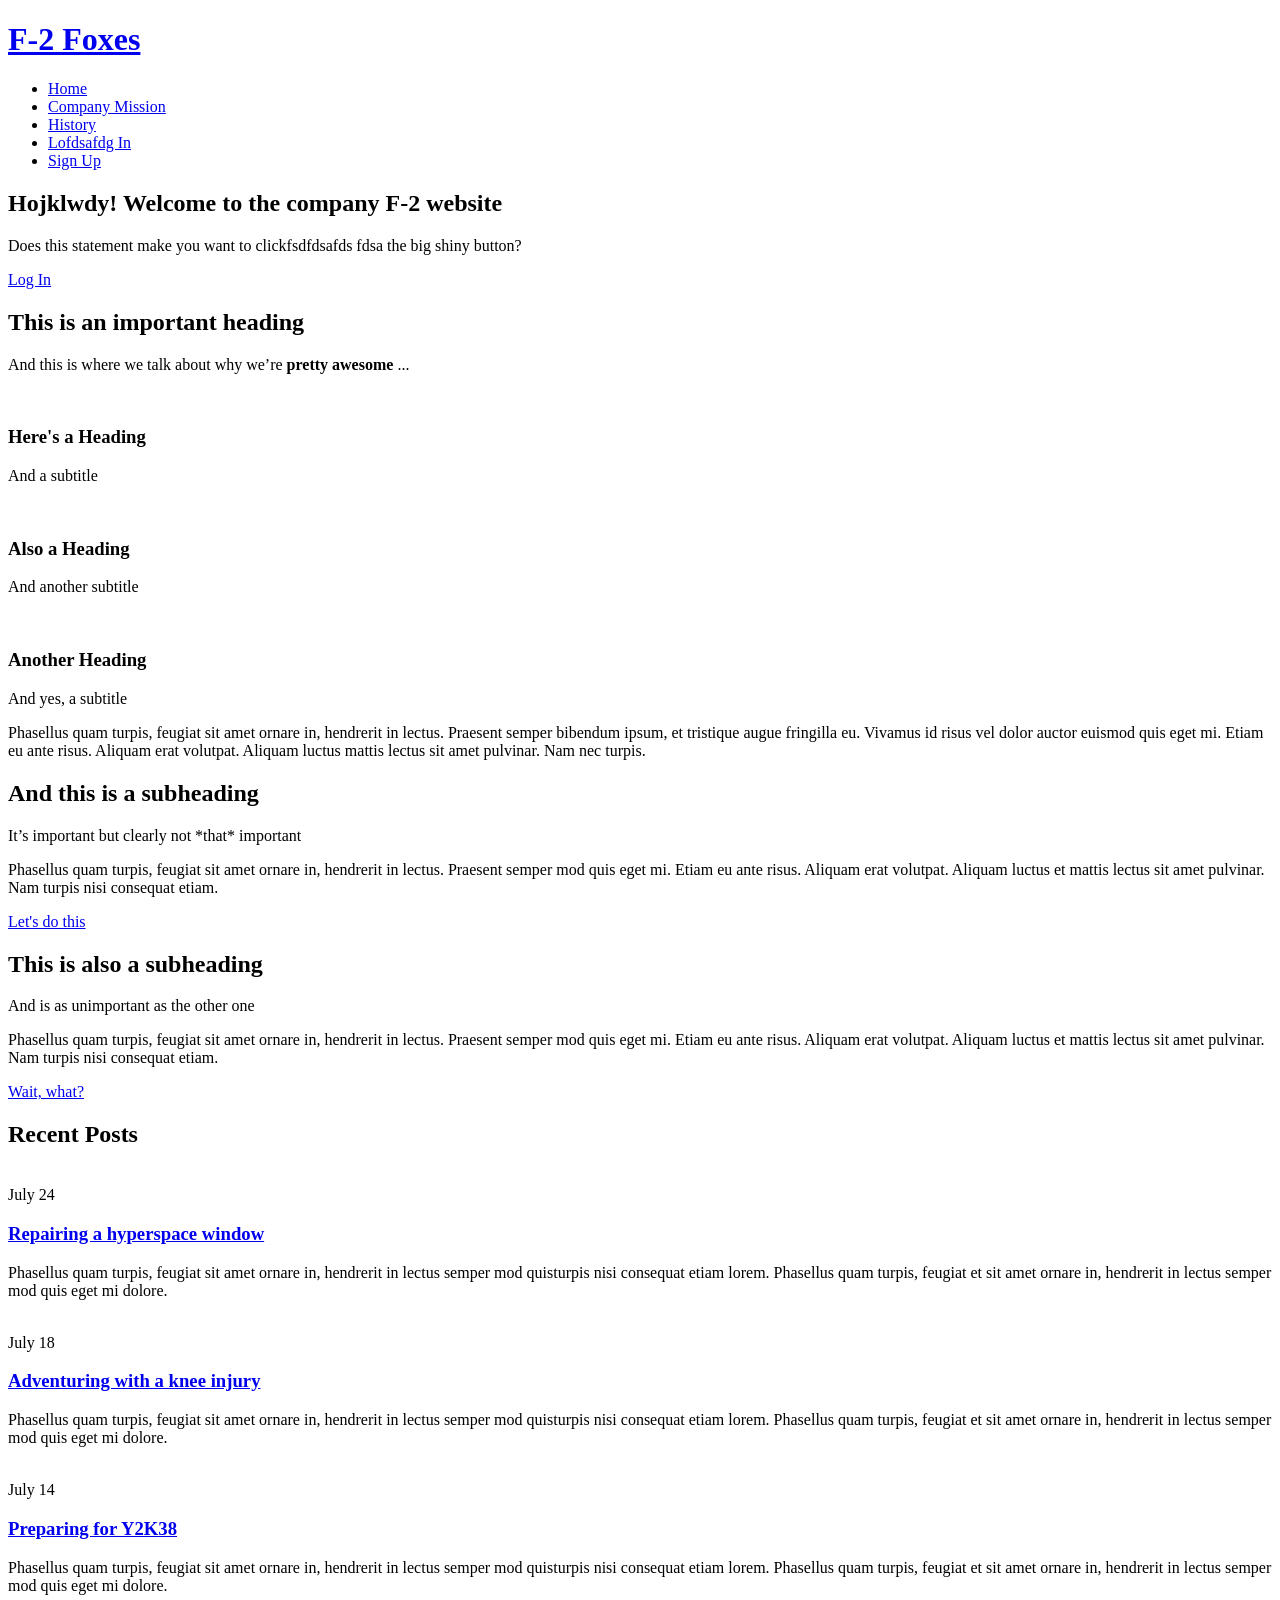
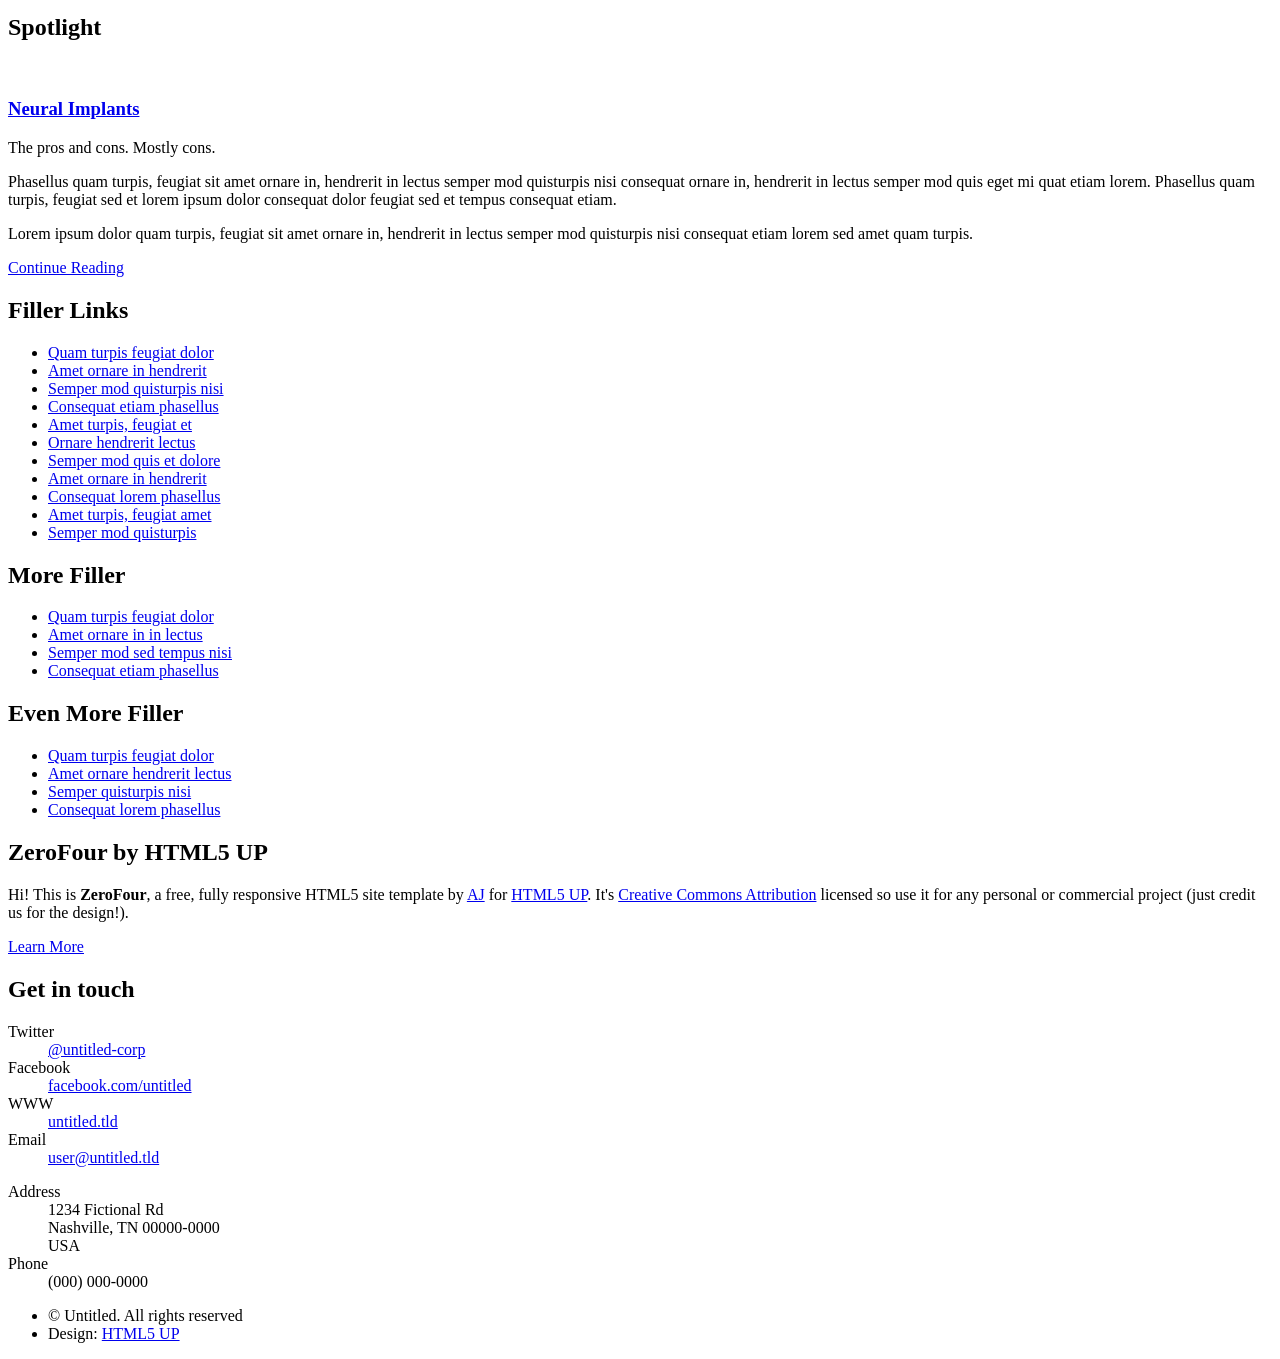
==== index.html @ 9c0a1ad5 "modified navigation bar" ====
<!DOCTYPE HTML>
<!--
	ZeroFour by HTML5 UP
	html5up.net | @n33co
	Free for personal and commercial use under the CCA 3.0 license (html5up.net/license)
-->
<html>
	<head>
		<title>F-2 Foxes</title>
		<meta charset="utf-8" />
		<meta name="viewport" content="width=device-width, initial-scale=1" />
		<!--[if lte IE 8]><script src="assets/js/ie/html5shiv.js"></script><![endif]-->
		<link rel="stylesheet" href="assets/css/main.css" />
		<!--[if lte IE 8]><link rel="stylesheet" href="assets/css/ie8.css" /><![endif]-->
		<!--[if lte IE 9]><link rel="stylesheet" href="assets/css/ie9.css" /><![endif]-->
	</head>
	<body class="homepage">
		<div id="page-wrapper">

			<!-- Header -->
				<div id="header-wrapper">
					<div class="container">

						<!-- Header -->
							<header id="header">
								<div class="inner">

									<!-- Logo -->
										<h1><a href="index.html" id="logo">F-2 Foxes</a></h1>

									<!-- Nav -->
										<nav id="nav">
											<ul>
												<li class="current_page_item"><a href="index.html">Home</a></li>
                                                <li><a href="mission.html">Company Mission</a></li>
                                                <li><a href="history.html">History</a></li>
                                                <li><a href="login.html">Lofdsafdg In</a></li>
                                                <li><a href="signup.html">Sign Up</a></li>

												<!--<li>
												<a href="#">Sign Up</a>
												<ul>
													<li><a href="#">Current Foxes</a></li>
													<li><a href="#">Alumni</a></li>
                                                    <li><a href="#">Parents</a></li>
												</ul>
												</li> -->

												<!--<li><a href="left-sidebar.html">Left Sidebar</a></li>
												<li><a href="right-sidebar.html">Right Sidebar</a></li>
												<li><a href="no-sidebar.html">No Sidebar</a></li> -->
                                                
											</ul>
										</nav>

								</div>
							</header>

						<!-- Banner -->
							<div id="banner">
								<h2><strong>Hojklwdy!</strong> Welcome to the company F-2 website</h2>
								<p>Does this statement make you want to clickfsdfdsafds fdsa the big shiny button?</p>
								<a href="#" class="button big icon fa-check-circle">Log In</a>
							</div>

					</div>
				</div>

			<!-- Main Wrapper -->
				<div id="main-wrapper">
					<div class="wrapper style1">
						<div class="inner">

							<!-- Feature 1 -->
								<section class="container box feature1">
									<div class="row">
										<div class="12u">
											<header class="first major">
												<h2>This is an important heading</h2>
												<p>And this is where we talk about why we’re <strong>pretty awesome</strong> ...</p>
											</header>
										</div>
									</div>
									<div class="row">
										<div class="4u 12u(mobile)">
											<section>
												<a href="#" class="image featured"><img src="images/pic01.jpg" alt="" /></a>
												<header class="second icon fa-user">
													<h3>Here's a Heading</h3>
													<p>And a subtitle</p>
												</header>
											</section>
										</div>
										<div class="4u 12u(mobile)">
											<section>
												<a href="#" class="image featured"><img src="images/pic02.jpg" alt="" /></a>
												<header class="second icon fa-cog">
													<h3>Also a Heading</h3>
													<p>And another subtitle</p>
												</header>
											</section>
										</div>
										<div class="4u 12u(mobile)">
											<section>
												<a href="#" class="image featured"><img src="images/pic03.jpg" alt="" /></a>
												<header class="second icon fa-bar-chart-o">
													<h3>Another Heading</h3>
													<p>And yes, a subtitle</p>
												</header>
											</section>
										</div>
									</div>
									<div class="row">
										<div class="12u">
											<p>Phasellus quam turpis, feugiat sit amet ornare in, hendrerit in lectus. Praesent semper
											bibendum ipsum, et tristique augue fringilla eu. Vivamus id risus vel dolor auctor euismod
											quis eget mi. Etiam eu ante risus. Aliquam erat volutpat. Aliquam luctus mattis lectus sit
											amet pulvinar. Nam nec turpis.</p>
										</div>
									</div>
								</section>

						</div>
					</div>
					<div class="wrapper style2">
						<div class="inner">

							<!-- Feature 2 -->
								<section class="container box feature2">
									<div class="row">
										<div class="6u 12u(mobile)">
											<section>
												<header class="major">
													<h2>And this is a subheading</h2>
													<p>It’s important but clearly not *that* important</p>
												</header>
												<p>Phasellus quam turpis, feugiat sit amet ornare in, hendrerit in lectus.
												Praesent semper mod quis eget mi. Etiam eu ante risus. Aliquam erat volutpat.
												Aliquam luctus et mattis lectus sit amet pulvinar. Nam turpis nisi
												consequat etiam.</p>
												<footer>
													<a href="#" class="button medium icon fa-arrow-circle-right">Let's do this</a>
												</footer>
											</section>
										</div>
										<div class="6u 12u(mobile)">
											<section>
												<header class="major">
													<h2>This is also a subheading</h2>
													<p>And is as unimportant as the other one</p>
												</header>
												<p>Phasellus quam turpis, feugiat sit amet ornare in, hendrerit in lectus.
												Praesent semper mod quis eget mi. Etiam eu ante risus. Aliquam erat volutpat.
												Aliquam luctus et mattis lectus sit amet pulvinar. Nam turpis nisi
												consequat etiam.</p>
												<footer>
													<a href="#" class="button medium alt icon fa-info-circle">Wait, what?</a>
												</footer>
											</section>
										</div>
									</div>
								</section>

							</div>
					</div>
					<div class="wrapper style3">
						<div class="inner">
							<div class="container">
								<div class="row">
									<div class="8u 12u(mobile)">

										<!-- Article list -->
											<section class="box article-list">
												<h2 class="icon fa-file-text-o">Recent Posts</h2>

												<!-- Excerpt -->
													<article class="box excerpt">
														<a href="#" class="image left"><img src="images/pic04.jpg" alt="" /></a>
														<div>
															<header>
																<span class="date">July 24</span>
																<h3><a href="#">Repairing a hyperspace window</a></h3>
															</header>
															<p>Phasellus quam turpis, feugiat sit amet ornare in, hendrerit in lectus
															semper mod quisturpis nisi consequat etiam lorem. Phasellus quam turpis,
															feugiat et sit amet ornare in, hendrerit in lectus semper mod quis eget mi dolore.</p>
														</div>
													</article>

												<!-- Excerpt -->
													<article class="box excerpt">
														<a href="#" class="image left"><img src="images/pic05.jpg" alt="" /></a>
														<div>
															<header>
																<span class="date">July 18</span>
																<h3><a href="#">Adventuring with a knee injury</a></h3>
															</header>
															<p>Phasellus quam turpis, feugiat sit amet ornare in, hendrerit in lectus
															semper mod quisturpis nisi consequat etiam lorem. Phasellus quam turpis,
															feugiat et sit amet ornare in, hendrerit in lectus semper mod quis eget mi dolore.</p>
														</div>
													</article>

												<!-- Excerpt -->
													<article class="box excerpt">
														<a href="#" class="image left"><img src="images/pic06.jpg" alt="" /></a>
														<div>
															<header>
																<span class="date">July 14</span>
																<h3><a href="#">Preparing for Y2K38</a></h3>
															</header>
															<p>Phasellus quam turpis, feugiat sit amet ornare in, hendrerit in lectus
															semper mod quisturpis nisi consequat etiam lorem. Phasellus quam turpis,
															feugiat et sit amet ornare in, hendrerit in lectus semper mod quis eget mi dolore.</p>
														</div>
													</article>

											</section>
									</div>
									<div class="4u 12u(mobile)">

										<!-- Spotlight -->
											<section class="box spotlight">
												<h2 class="icon fa-file-text-o">Spotlight</h2>
												<article>
													<a href="#" class="image featured"><img src="images/pic07.jpg" alt=""></a>
													<header>
														<h3><a href="#">Neural Implants</a></h3>
														<p>The pros and cons. Mostly cons.</p>
													</header>
													<p>Phasellus quam turpis, feugiat sit amet ornare in, hendrerit in lectus semper mod
													quisturpis nisi consequat ornare in, hendrerit in lectus semper mod quis eget mi quat etiam
													lorem. Phasellus quam turpis, feugiat sed et lorem ipsum dolor consequat dolor feugiat sed
													et tempus consequat etiam.</p>
													<p>Lorem ipsum dolor quam turpis, feugiat sit amet ornare in, hendrerit in lectus semper
													mod quisturpis nisi consequat etiam lorem sed amet quam turpis.</p>
													<footer>
														<a href="#" class="button alt icon fa-file-o">Continue Reading</a>
													</footer>
												</article>
											</section>

									</div>
								</div>
							</div>
						</div>
					</div>
				</div>

			<!-- Footer Wrapper -->
				<div id="footer-wrapper">
					<footer id="footer" class="container">
						<div class="row">
							<div class="3u 12u(mobile)">

								<!-- Links -->
									<section>
										<h2>Filler Links</h2>
										<ul class="divided">
											<li><a href="#">Quam turpis feugiat dolor</a></li>
											<li><a href="#">Amet ornare in hendrerit </a></li>
											<li><a href="#">Semper mod quisturpis nisi</a></li>
											<li><a href="#">Consequat etiam phasellus</a></li>
											<li><a href="#">Amet turpis, feugiat et</a></li>
											<li><a href="#">Ornare hendrerit lectus</a></li>
											<li><a href="#">Semper mod quis et dolore</a></li>
											<li><a href="#">Amet ornare in hendrerit</a></li>
											<li><a href="#">Consequat lorem phasellus</a></li>
											<li><a href="#">Amet turpis, feugiat amet</a></li>
											<li><a href="#">Semper mod quisturpis</a></li>
										</ul>
									</section>

							</div>
							<div class="3u 12u(mobile)">

								<!-- Links -->
									<section>
										<h2>More Filler</h2>
										<ul class="divided">
											<li><a href="#">Quam turpis feugiat dolor</a></li>
											<li><a href="#">Amet ornare in in lectus</a></li>
											<li><a href="#">Semper mod sed tempus nisi</a></li>
											<li><a href="#">Consequat etiam phasellus</a></li>
										</ul>
									</section>

								<!-- Links -->
									<section>
										<h2>Even More Filler</h2>
										<ul class="divided">
											<li><a href="#">Quam turpis feugiat dolor</a></li>
											<li><a href="#">Amet ornare hendrerit lectus</a></li>
											<li><a href="#">Semper quisturpis nisi</a></li>
											<li><a href="#">Consequat lorem phasellus</a></li>
										</ul>
									</section>

							</div>
							<div class="6u 12u(mobile)">

								<!-- About -->
									<section>
										<h2><strong>ZeroFour</strong> by HTML5 UP</h2>
										<p>Hi! This is <strong>ZeroFour</strong>, a free, fully responsive HTML5 site
										template by <a href="http://n33.co/">AJ</a> for <a href="http://html5up.net/">HTML5 UP</a>.
										It's <a href="http://html5up.net/license/">Creative Commons Attribution</a>
										licensed so use it for any personal or commercial project (just credit us
										for the design!).</p>
										<a href="#" class="button alt icon fa-arrow-circle-right">Learn More</a>
									</section>

								<!-- Contact -->
									<section>
										<h2>Get in touch</h2>
										<div>
											<div class="row">
												<div class="6u 12u(mobile)">
													<dl class="contact">
														<dt>Twitter</dt>
														<dd><a href="#">@untitled-corp</a></dd>
														<dt>Facebook</dt>
														<dd><a href="#">facebook.com/untitled</a></dd>
														<dt>WWW</dt>
														<dd><a href="#">untitled.tld</a></dd>
														<dt>Email</dt>
														<dd><a href="#">user@untitled.tld</a></dd>
													</dl>
												</div>
												<div class="6u 12u(mobile)">
													<dl class="contact">
														<dt>Address</dt>
														<dd>
															1234 Fictional Rd<br />
															Nashville, TN 00000-0000<br />
															USA
														</dd>
														<dt>Phone</dt>
														<dd>(000) 000-0000</dd>
													</dl>
												</div>
											</div>
										</div>
									</section>

							</div>
						</div>
						<div class="row">
							<div class="12u">
								<div id="copyright">
									<ul class="menu">
										<li>&copy; Untitled. All rights reserved</li><li>Design: <a href="http://html5up.net">HTML5 UP</a></li>
									</ul>
								</div>
							</div>
						</div>
					</footer>
				</div>

		</div>

		<!-- Scripts -->

			<script src="assets/js/jquery.min.js"></script>
			<script src="assets/js/jquery.dropotron.min.js"></script>
			<script src="assets/js/skel.min.js"></script>
			<script src="assets/js/skel-viewport.min.js"></script>
			<script src="assets/js/util.js"></script>
			<!--[if lte IE 8]><script src="assets/js/ie/respond.min.js"></script><![endif]-->
			<script src="assets/js/main.js"></script>

	</body>
</html>
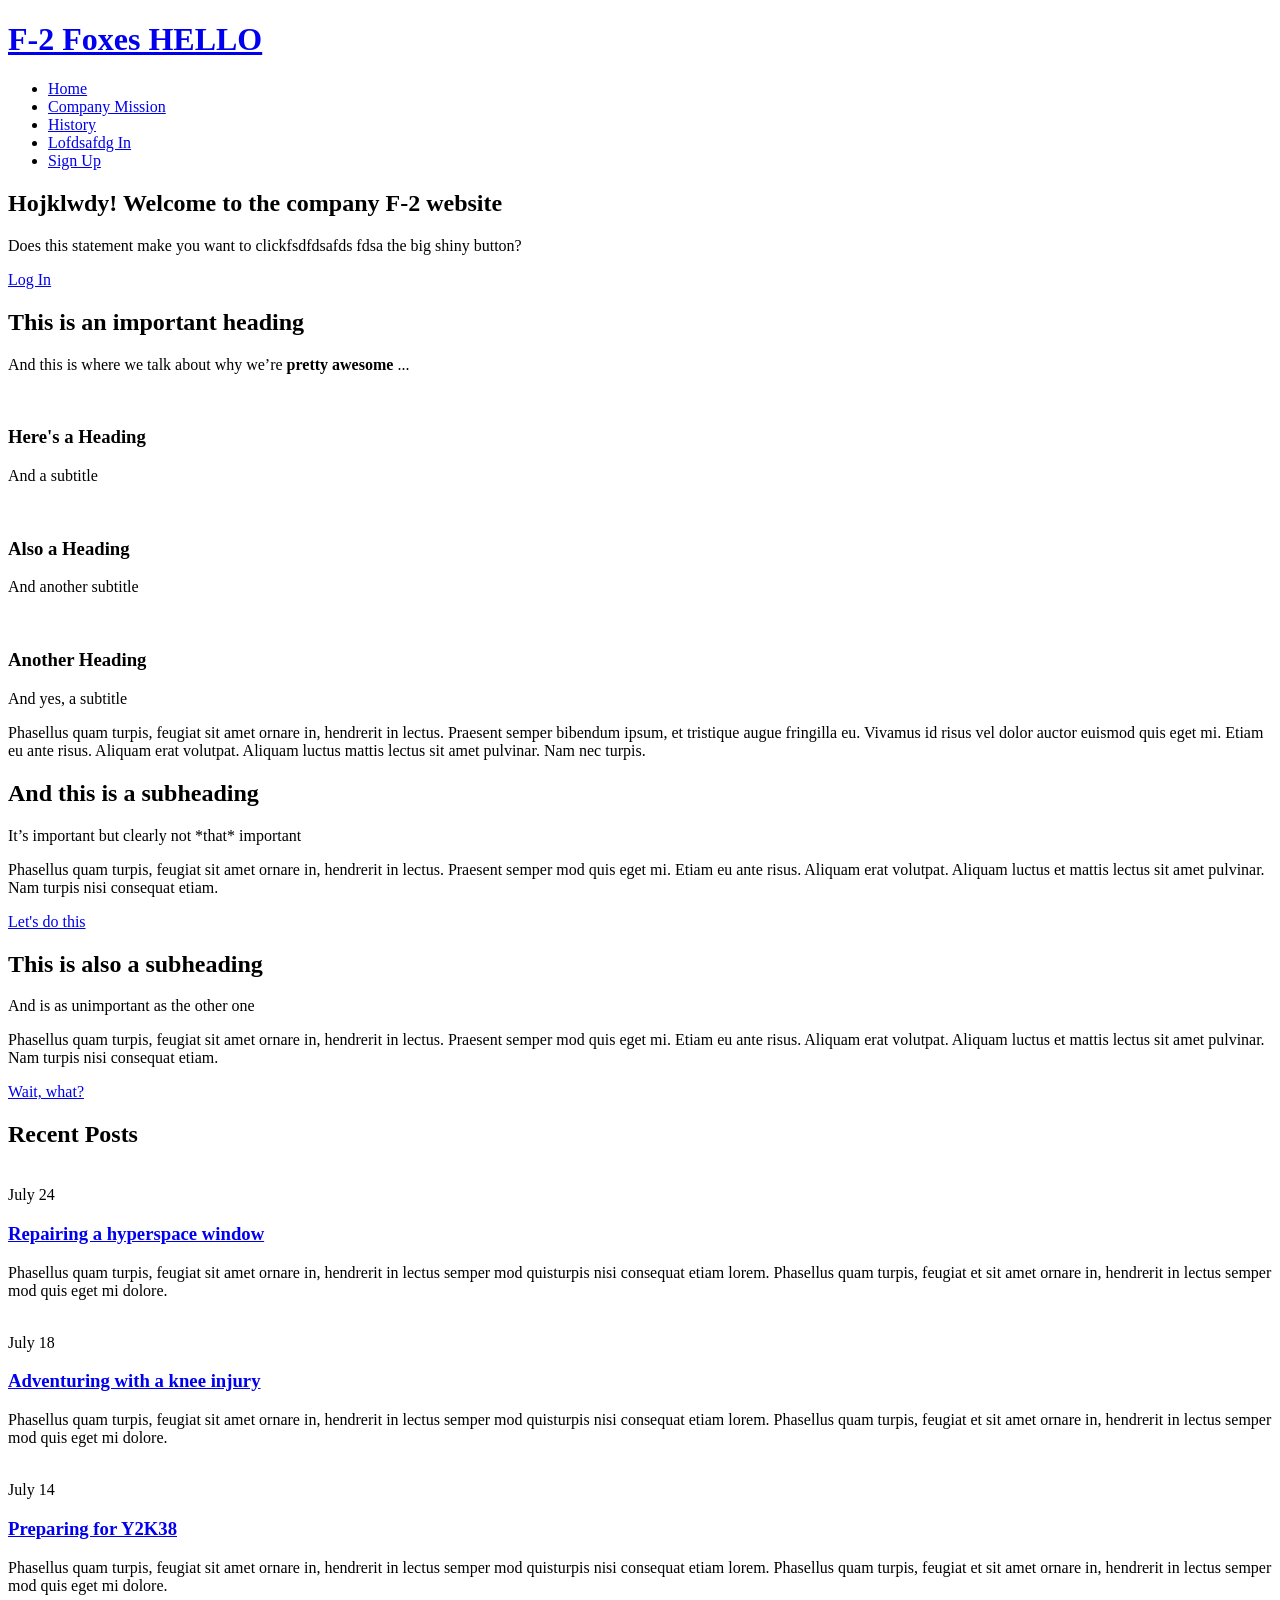
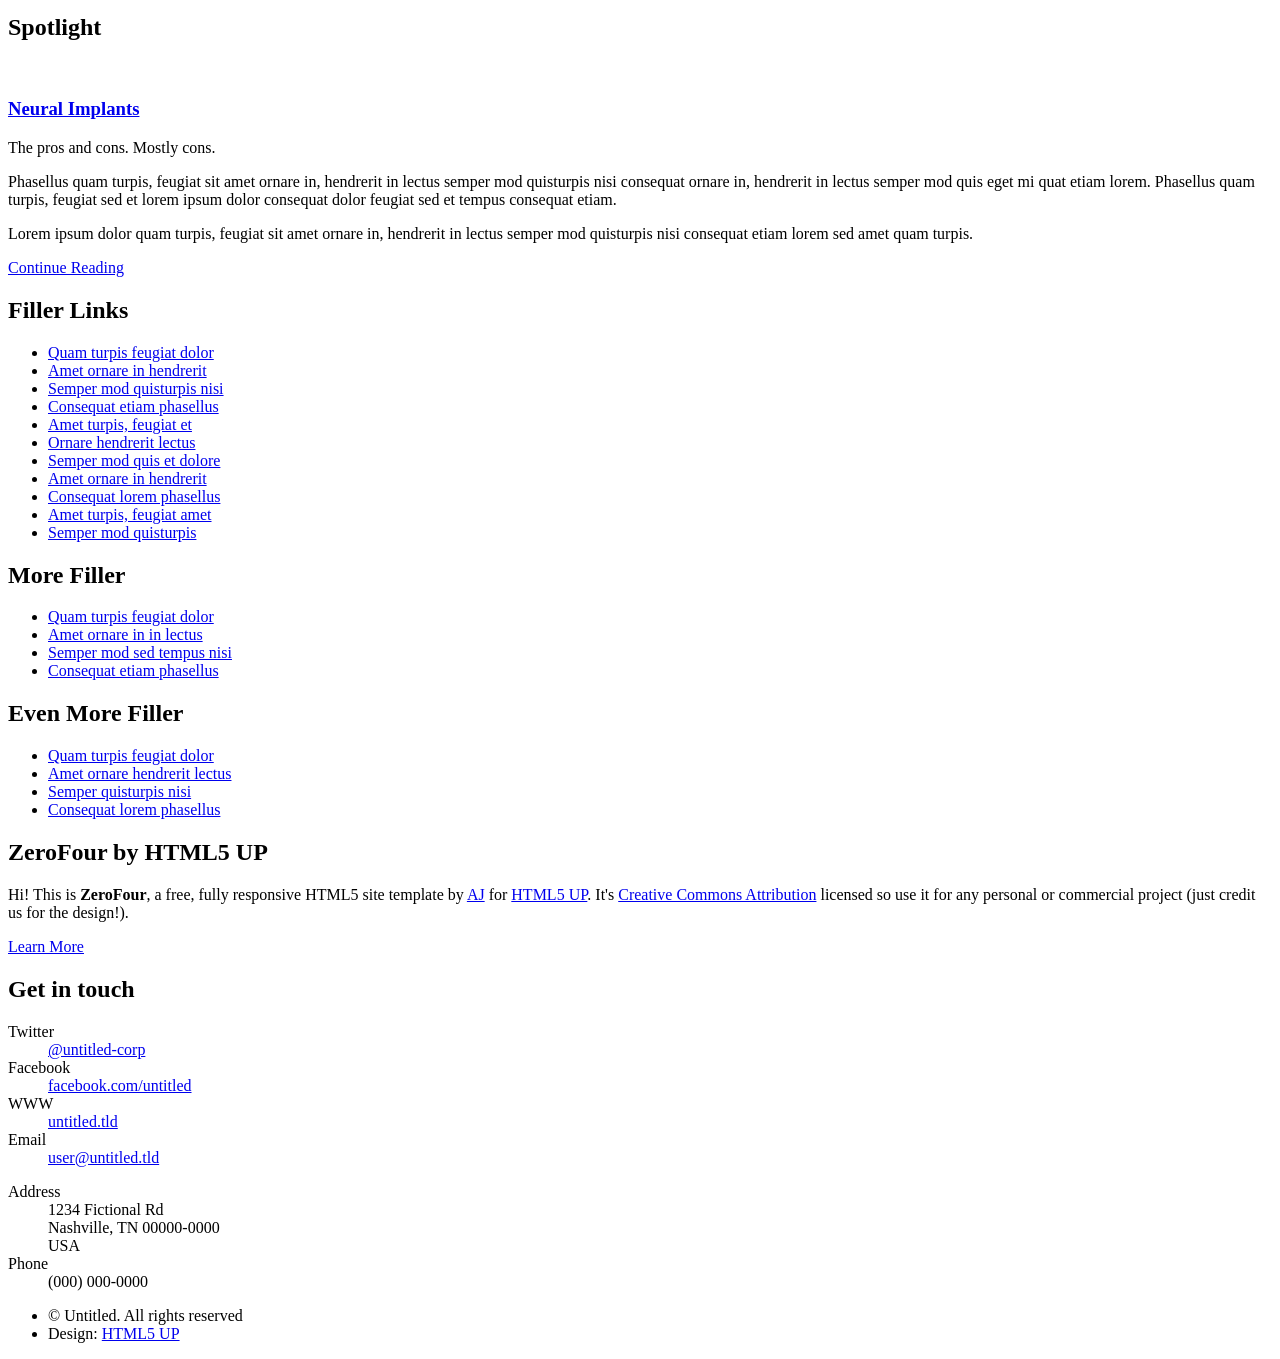
==== commit 265debeb: "test" ====
--- a/index.html
+++ b/index.html
@@ -26,7 +26,7 @@
 								<div class="inner">
 
 									<!-- Logo -->
-										<h1><a href="index.html" id="logo">F-2 Foxes</a></h1>
+										<h1><a href="index.html" id="logo">F-2 Foxes HELLO</a></h1>
 
 									<!-- Nav -->
 										<nav id="nav">
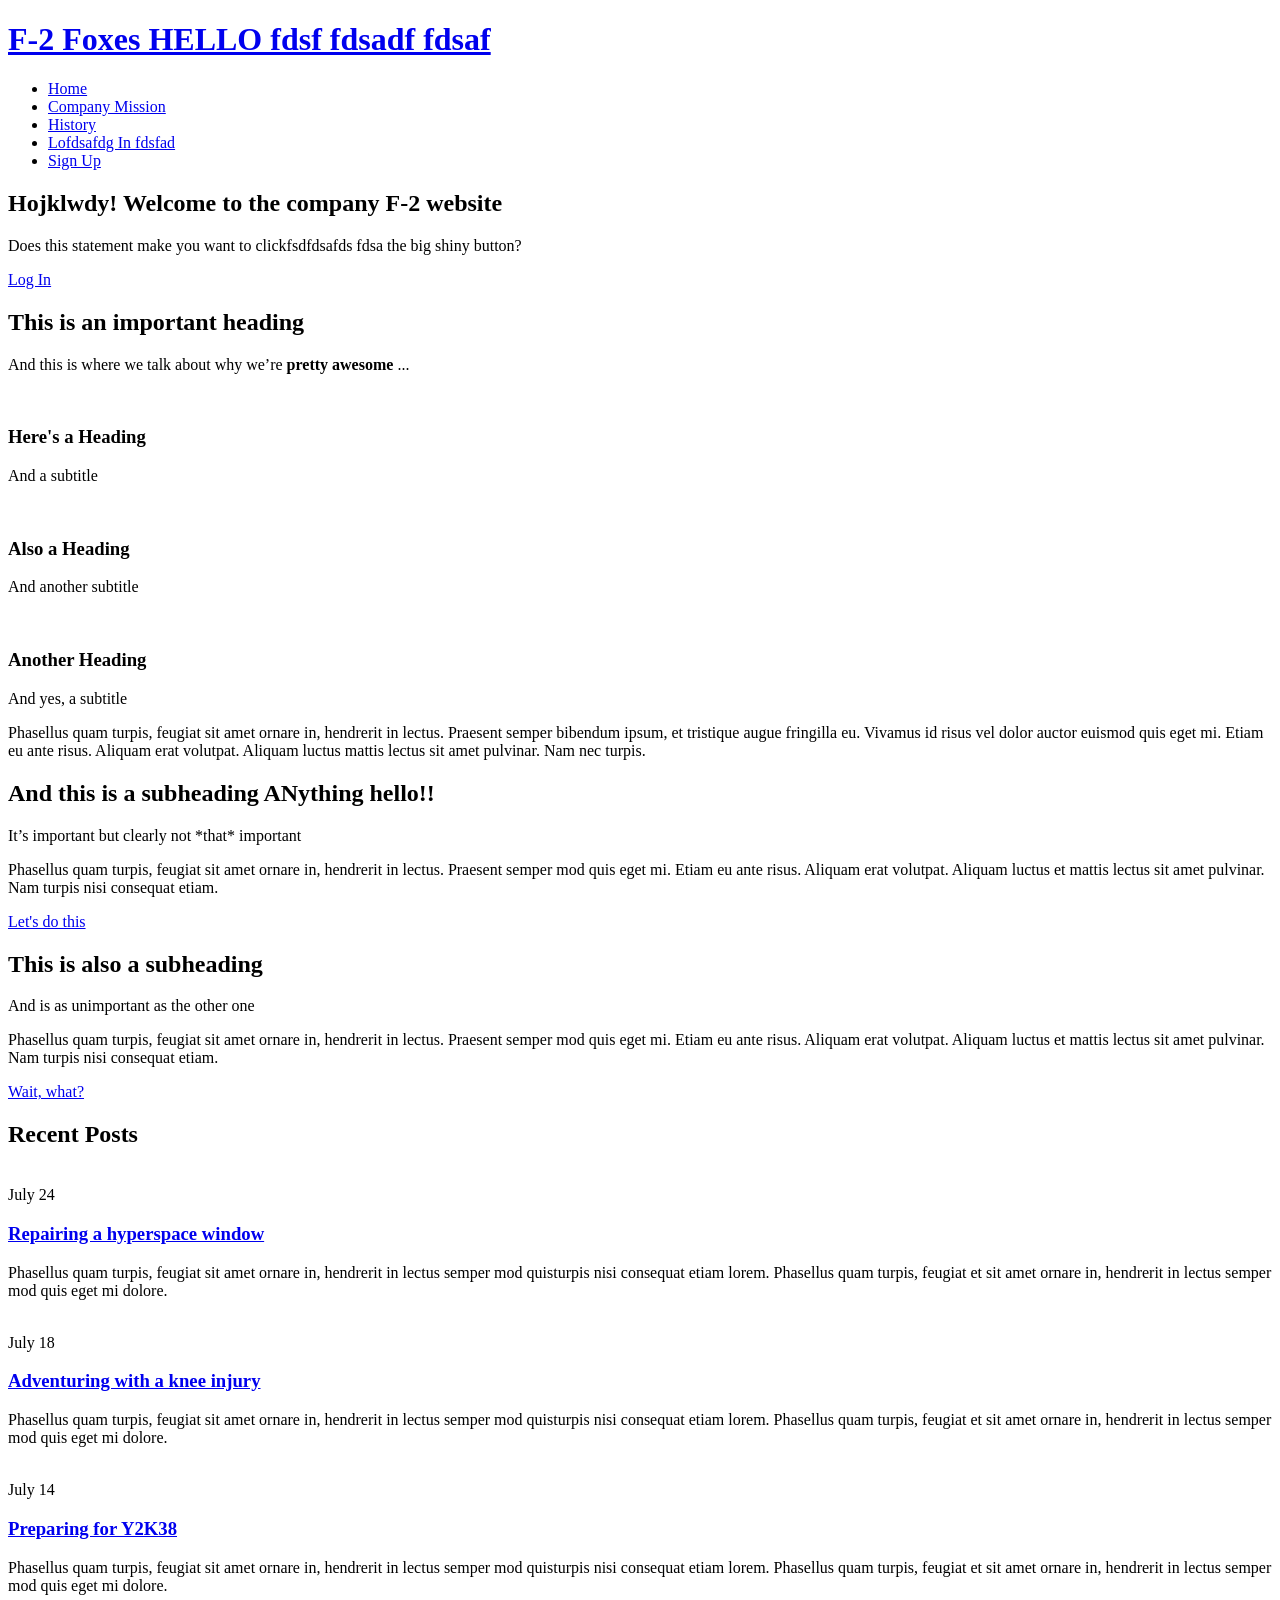
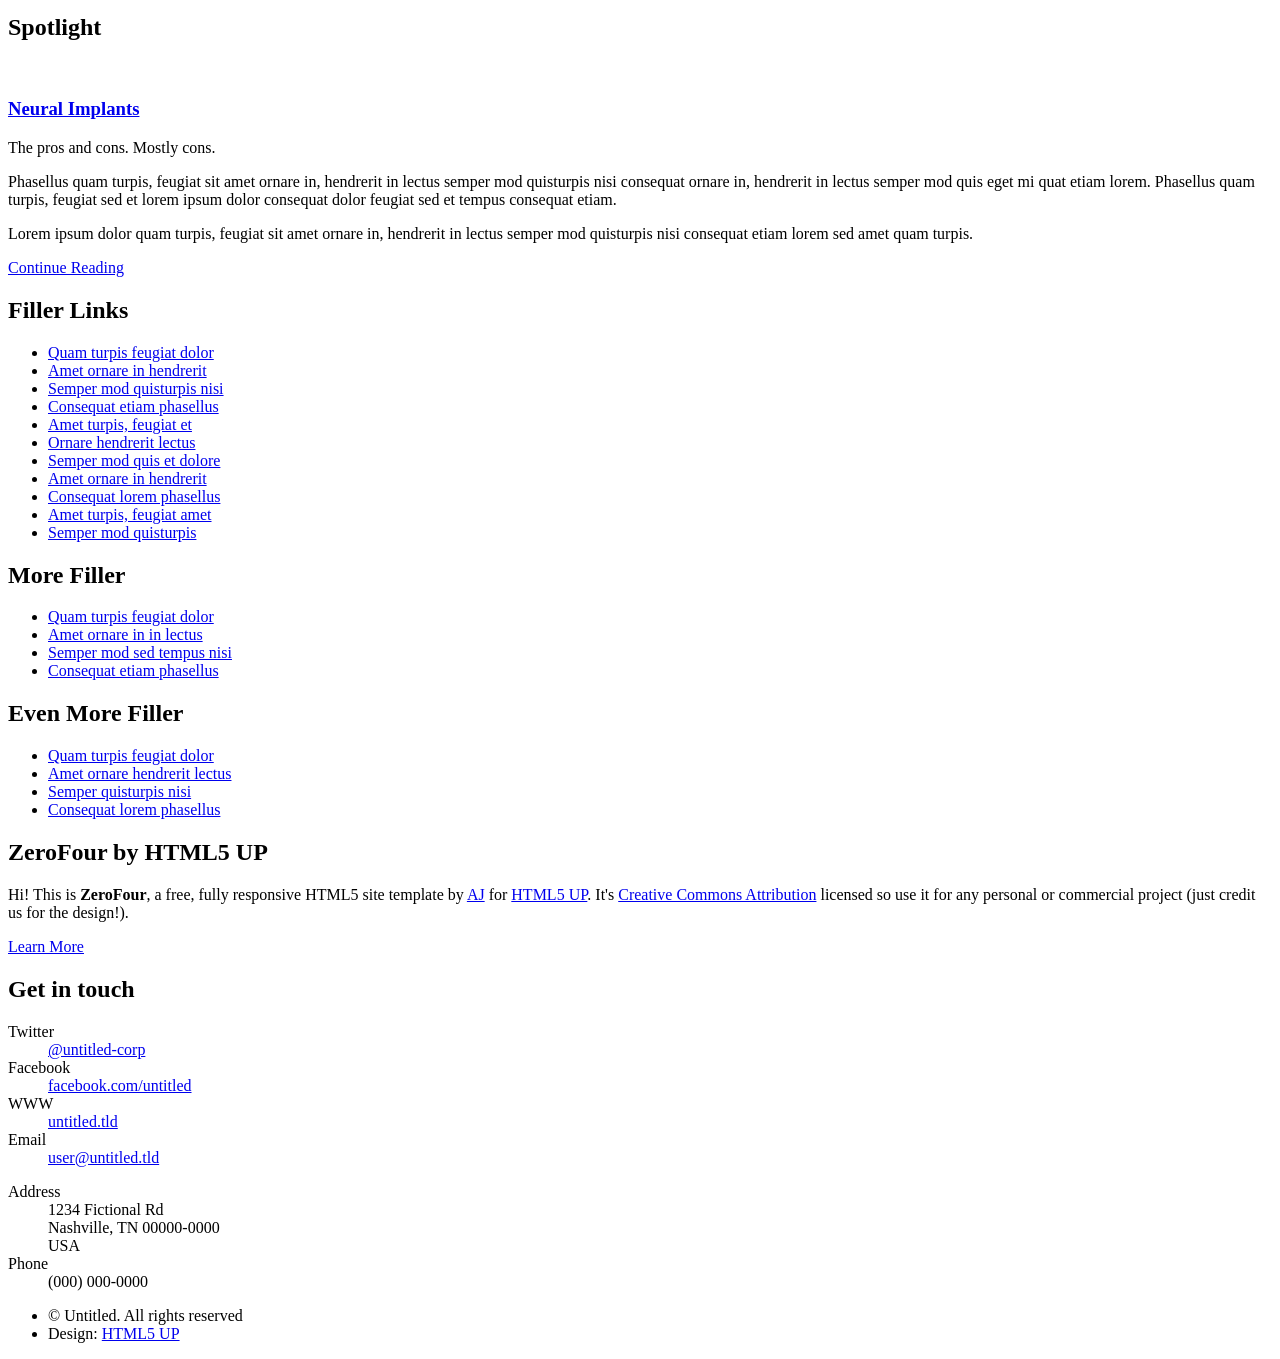
==== commit 388f4226: "sdf" ====
--- a/index.html
+++ b/index.html
@@ -26,7 +26,7 @@
 								<div class="inner">
 
 									<!-- Logo -->
-										<h1><a href="index.html" id="logo">F-2 Foxes HELLO</a></h1>
+										<h1><a href="index.html" id="logo">F-2 Foxes HELLO fdsf fdsadf fdsaf</a></h1>
 
 									<!-- Nav -->
 										<nav id="nav">
@@ -34,7 +34,7 @@
 												<li class="current_page_item"><a href="index.html">Home</a></li>
                                                 <li><a href="mission.html">Company Mission</a></li>
                                                 <li><a href="history.html">History</a></li>
-                                                <li><a href="login.html">Lofdsafdg In</a></li>
+                                                <li><a href="login.html">Lofdsafdg In fdsfad </a></li>
                                                 <li><a href="signup.html">Sign Up</a></li>
 
 												<!--<li>
@@ -131,7 +131,7 @@
 										<div class="6u 12u(mobile)">
 											<section>
 												<header class="major">
-													<h2>And this is a subheading</h2>
+													<h2>And this is a subheading ANything hello!!</h2>
 													<p>It’s important but clearly not *that* important</p>
 												</header>
 												<p>Phasellus quam turpis, feugiat sit amet ornare in, hendrerit in lectus.
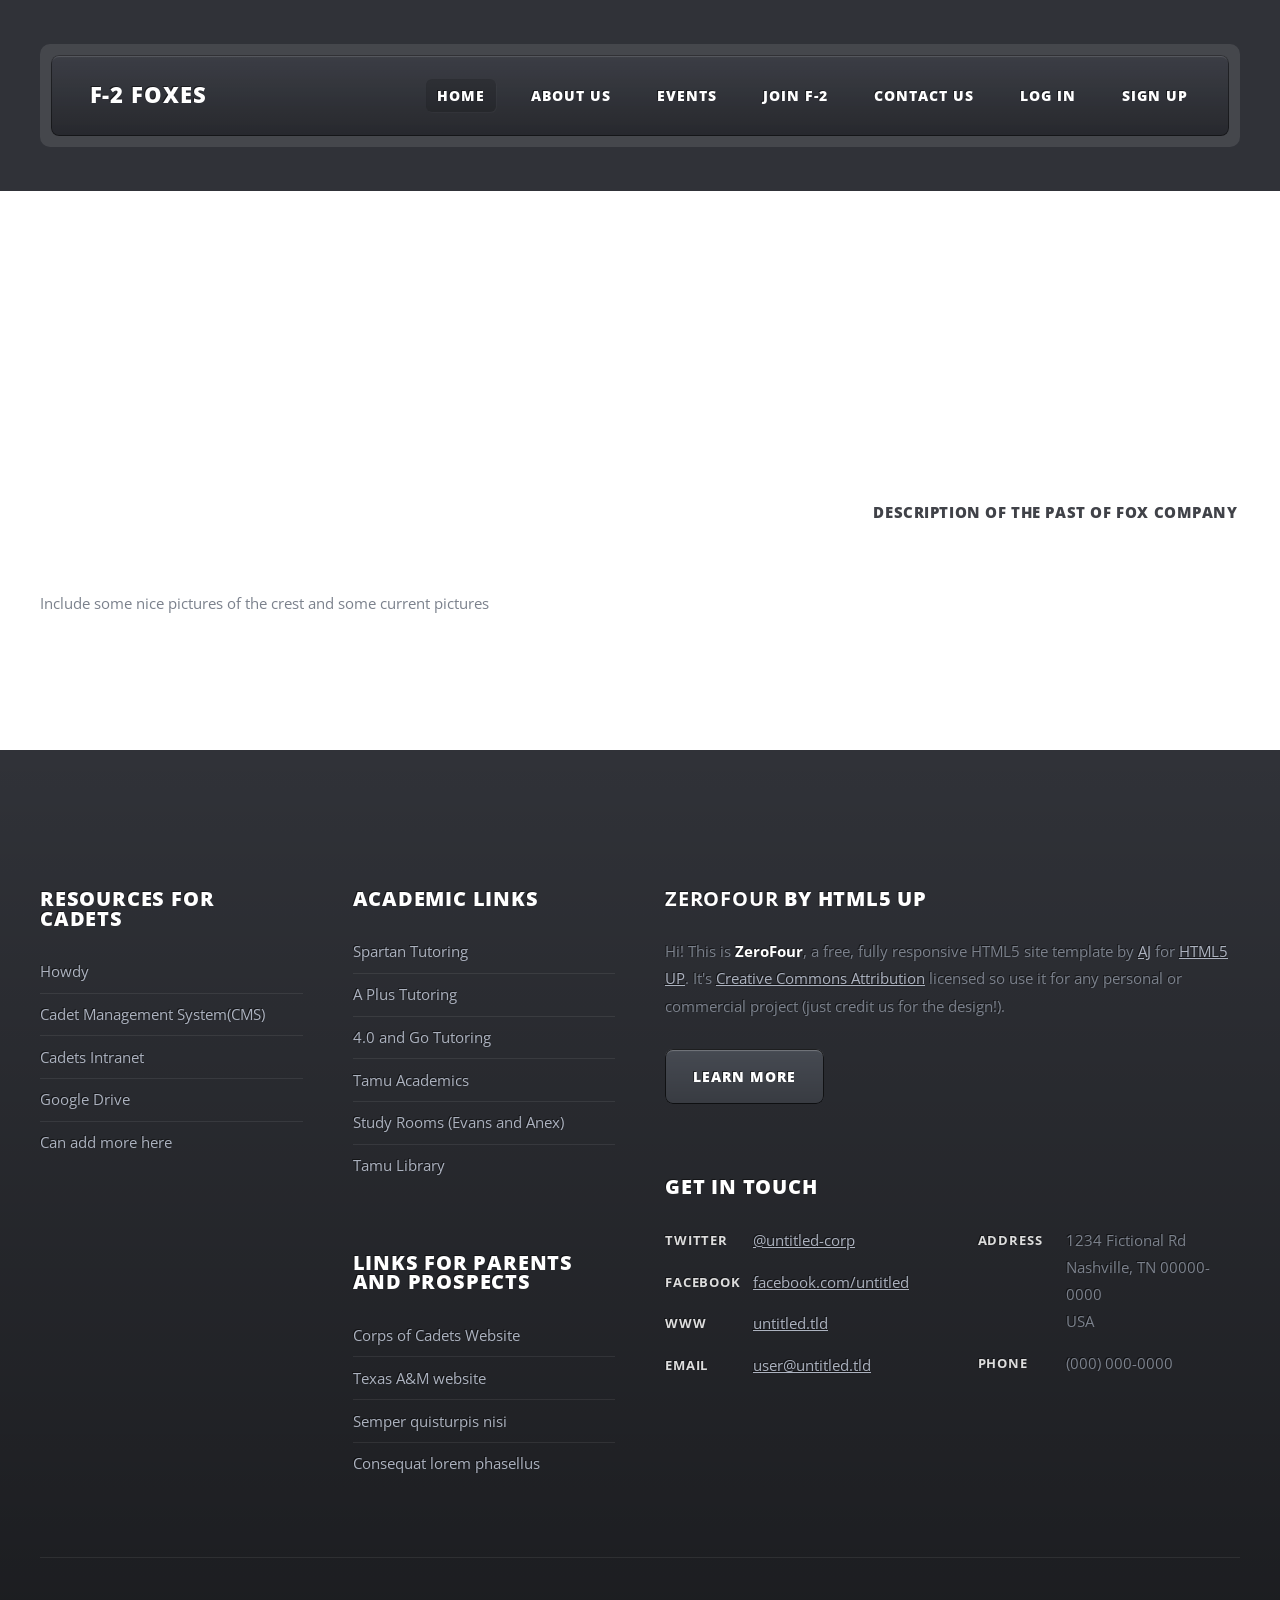
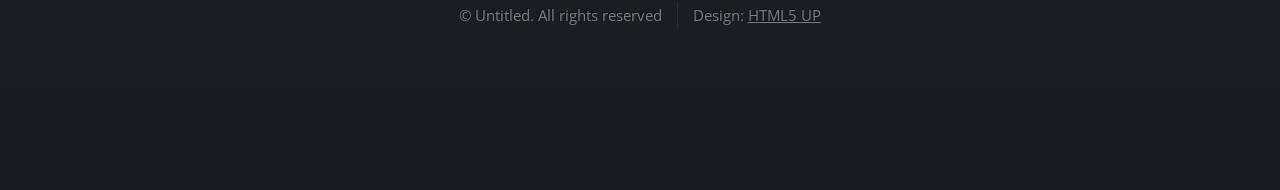
==== commit b5b1d0bd: "added a little to the side pages and also included links for the index file footer." ====
--- a/index.html
+++ b/index.html
@@ -6,7 +6,7 @@
 -->
 <html>
 	<head>
-		<title>F-2 Foxes</title>
+		<title>events</title>
 		<meta charset="utf-8" />
 		<meta name="viewport" content="width=device-width, initial-scale=1" />
 		<!--[if lte IE 8]><script src="assets/js/ie/html5shiv.js"></script><![endif]-->
@@ -14,10 +14,10 @@
 		<!--[if lte IE 8]><link rel="stylesheet" href="assets/css/ie8.css" /><![endif]-->
 		<!--[if lte IE 9]><link rel="stylesheet" href="assets/css/ie9.css" /><![endif]-->
 	</head>
-	<body class="homepage">
+	<body class="no-sidebar">
 		<div id="page-wrapper">
 
-			<!-- Header -->
+			<!-- Header Wrapper -->
 				<div id="header-wrapper">
 					<div class="container">
 
@@ -26,219 +26,51 @@
 								<div class="inner">
 
 									<!-- Logo -->
-										<h1><a href="index.html" id="logo">F-2 Foxes HELLO fdsf fdsadf fdsaf</a></h1>
+										<h1><a href="index.html" id="logo">F-2 Foxes</a></h1>
 
 									<!-- Nav -->
 										<nav id="nav">
 											<ul>
 												<li class="current_page_item"><a href="index.html">Home</a></li>
-                                                <li><a href="mission.html">Company Mission</a></li>
-                                                <li><a href="history.html">History</a></li>
-                                                <li><a href="login.html">Lofdsafdg In fdsfad </a></li>
+												
+												
+                                                <li><a href="about.html">About Us</a></li>
+                                                <li><a href="events.html">Events</a></li>
+                                                <li><a href="recruiting.html">Join F-2</a></li>
+                                                <li><a href="history.html">Contact Us</a></li>
+                                                <li><a href="login.html">Log In</a></li>
                                                 <li><a href="signup.html">Sign Up</a></li>
-
-												<!--<li>
-												<a href="#">Sign Up</a>
-												<ul>
-													<li><a href="#">Current Foxes</a></li>
-													<li><a href="#">Alumni</a></li>
-                                                    <li><a href="#">Parents</a></li>
-												</ul>
-												</li> -->
-
-												<!--<li><a href="left-sidebar.html">Left Sidebar</a></li>
-												<li><a href="right-sidebar.html">Right Sidebar</a></li>
-												<li><a href="no-sidebar.html">No Sidebar</a></li> -->
-                                                
 											</ul>
 										</nav>
 
 								</div>
 							</header>
 
-						<!-- Banner -->
-							<div id="banner">
-								<h2><strong>Hojklwdy!</strong> Welcome to the company F-2 website</h2>
-								<p>Does this statement make you want to clickfsdfdsafds fdsa the big shiny button?</p>
-								<a href="#" class="button big icon fa-check-circle">Log In</a>
-							</div>
-
 					</div>
 				</div>
 
 			<!-- Main Wrapper -->
 				<div id="main-wrapper">
-					<div class="wrapper style1">
-						<div class="inner">
-
-							<!-- Feature 1 -->
-								<section class="container box feature1">
-									<div class="row">
-										<div class="12u">
-											<header class="first major">
-												<h2>This is an important heading</h2>
-												<p>And this is where we talk about why we’re <strong>pretty awesome</strong> ...</p>
-											</header>
-										</div>
-									</div>
-									<div class="row">
-										<div class="4u 12u(mobile)">
-											<section>
-												<a href="#" class="image featured"><img src="images/pic01.jpg" alt="" /></a>
-												<header class="second icon fa-user">
-													<h3>Here's a Heading</h3>
-													<p>And a subtitle</p>
-												</header>
-											</section>
-										</div>
-										<div class="4u 12u(mobile)">
-											<section>
-												<a href="#" class="image featured"><img src="images/pic02.jpg" alt="" /></a>
-												<header class="second icon fa-cog">
-													<h3>Also a Heading</h3>
-													<p>And another subtitle</p>
-												</header>
-											</section>
-										</div>
-										<div class="4u 12u(mobile)">
-											<section>
-												<a href="#" class="image featured"><img src="images/pic03.jpg" alt="" /></a>
-												<header class="second icon fa-bar-chart-o">
-													<h3>Another Heading</h3>
-													<p>And yes, a subtitle</p>
-												</header>
-											</section>
-										</div>
-									</div>
-									<div class="row">
-										<div class="12u">
-											<p>Phasellus quam turpis, feugiat sit amet ornare in, hendrerit in lectus. Praesent semper
-											bibendum ipsum, et tristique augue fringilla eu. Vivamus id risus vel dolor auctor euismod
-											quis eget mi. Etiam eu ante risus. Aliquam erat volutpat. Aliquam luctus mattis lectus sit
-											amet pulvinar. Nam nec turpis.</p>
-										</div>
-									</div>
-								</section>
-
-						</div>
-					</div>
 					<div class="wrapper style2">
 						<div class="inner">
-
-							<!-- Feature 2 -->
-								<section class="container box feature2">
-									<div class="row">
-										<div class="6u 12u(mobile)">
-											<section>
-												<header class="major">
-													<h2>And this is a subheading ANything hello!!</h2>
-													<p>It’s important but clearly not *that* important</p>
-												</header>
-												<p>Phasellus quam turpis, feugiat sit amet ornare in, hendrerit in lectus.
-												Praesent semper mod quis eget mi. Etiam eu ante risus. Aliquam erat volutpat.
-												Aliquam luctus et mattis lectus sit amet pulvinar. Nam turpis nisi
-												consequat etiam.</p>
-												<footer>
-													<a href="#" class="button medium icon fa-arrow-circle-right">Let's do this</a>
-												</footer>
-											</section>
-										</div>
-										<div class="6u 12u(mobile)">
-											<section>
-												<header class="major">
-													<h2>This is also a subheading</h2>
-													<p>And is as unimportant as the other one</p>
-												</header>
-												<p>Phasellus quam turpis, feugiat sit amet ornare in, hendrerit in lectus.
-												Praesent semper mod quis eget mi. Etiam eu ante risus. Aliquam erat volutpat.
-												Aliquam luctus et mattis lectus sit amet pulvinar. Nam turpis nisi
-												consequat etiam.</p>
-												<footer>
-													<a href="#" class="button medium alt icon fa-info-circle">Wait, what?</a>
-												</footer>
-											</section>
-										</div>
-									</div>
-								</section>
-
-							</div>
+							<div class="container">
+								<div id="content">
+
+
+								</div>
+							</div>
+						</div>
 					</div>
 					<div class="wrapper style3">
 						<div class="inner">
 							<div class="container">
 								<div class="row">
 									<div class="8u 12u(mobile)">
-
-										<!-- Article list -->
-											<section class="box article-list">
-												<h2 class="icon fa-file-text-o">Recent Posts</h2>
-
-												<!-- Excerpt -->
-													<article class="box excerpt">
-														<a href="#" class="image left"><img src="images/pic04.jpg" alt="" /></a>
-														<div>
-															<header>
-																<span class="date">July 24</span>
-																<h3><a href="#">Repairing a hyperspace window</a></h3>
-															</header>
-															<p>Phasellus quam turpis, feugiat sit amet ornare in, hendrerit in lectus
-															semper mod quisturpis nisi consequat etiam lorem. Phasellus quam turpis,
-															feugiat et sit amet ornare in, hendrerit in lectus semper mod quis eget mi dolore.</p>
-														</div>
-													</article>
-
-												<!-- Excerpt -->
-													<article class="box excerpt">
-														<a href="#" class="image left"><img src="images/pic05.jpg" alt="" /></a>
-														<div>
-															<header>
-																<span class="date">July 18</span>
-																<h3><a href="#">Adventuring with a knee injury</a></h3>
-															</header>
-															<p>Phasellus quam turpis, feugiat sit amet ornare in, hendrerit in lectus
-															semper mod quisturpis nisi consequat etiam lorem. Phasellus quam turpis,
-															feugiat et sit amet ornare in, hendrerit in lectus semper mod quis eget mi dolore.</p>
-														</div>
-													</article>
-
-												<!-- Excerpt -->
-													<article class="box excerpt">
-														<a href="#" class="image left"><img src="images/pic06.jpg" alt="" /></a>
-														<div>
-															<header>
-																<span class="date">July 14</span>
-																<h3><a href="#">Preparing for Y2K38</a></h3>
-															</header>
-															<p>Phasellus quam turpis, feugiat sit amet ornare in, hendrerit in lectus
-															semper mod quisturpis nisi consequat etiam lorem. Phasellus quam turpis,
-															feugiat et sit amet ornare in, hendrerit in lectus semper mod quis eget mi dolore.</p>
-														</div>
-													</article>
-
-											</section>
 									</div>
+                                    <h1> Description of the past of fox company</h1>
+                                    <p> Include some nice pictures of the crest and some current pictures</p>
 									<div class="4u 12u(mobile)">
 
-										<!-- Spotlight -->
-											<section class="box spotlight">
-												<h2 class="icon fa-file-text-o">Spotlight</h2>
-												<article>
-													<a href="#" class="image featured"><img src="images/pic07.jpg" alt=""></a>
-													<header>
-														<h3><a href="#">Neural Implants</a></h3>
-														<p>The pros and cons. Mostly cons.</p>
-													</header>
-													<p>Phasellus quam turpis, feugiat sit amet ornare in, hendrerit in lectus semper mod
-													quisturpis nisi consequat ornare in, hendrerit in lectus semper mod quis eget mi quat etiam
-													lorem. Phasellus quam turpis, feugiat sed et lorem ipsum dolor consequat dolor feugiat sed
-													et tempus consequat etiam.</p>
-													<p>Lorem ipsum dolor quam turpis, feugiat sit amet ornare in, hendrerit in lectus semper
-													mod quisturpis nisi consequat etiam lorem sed amet quam turpis.</p>
-													<footer>
-														<a href="#" class="button alt icon fa-file-o">Continue Reading</a>
-													</footer>
-												</article>
-											</section>
 
 									</div>
 								</div>
@@ -255,19 +87,13 @@
 
 								<!-- Links -->
 									<section>
-										<h2>Filler Links</h2>
+										<h2>Resources for Cadets</h2>
 										<ul class="divided">
-											<li><a href="#">Quam turpis feugiat dolor</a></li>
-											<li><a href="#">Amet ornare in hendrerit </a></li>
-											<li><a href="#">Semper mod quisturpis nisi</a></li>
-											<li><a href="#">Consequat etiam phasellus</a></li>
-											<li><a href="#">Amet turpis, feugiat et</a></li>
-											<li><a href="#">Ornare hendrerit lectus</a></li>
-											<li><a href="#">Semper mod quis et dolore</a></li>
-											<li><a href="#">Amet ornare in hendrerit</a></li>
-											<li><a href="#">Consequat lorem phasellus</a></li>
-											<li><a href="#">Amet turpis, feugiat amet</a></li>
-											<li><a href="#">Semper mod quisturpis</a></li>
+											<li><a href="https://howdy.tamu.edu/cp/home/displaylogin">Howdy</a></li>
+											<li><a href="https://assembly.tamu.edu/Login.aspx?ReturnUrl=%2f">Cadet Management System(CMS) </a></li>
+											<li><a href="https://cadets.tamu.edu/default.aspx">Cadets Intranet</a></li>
+											<li><a href="https://www.google.com/drive/">Google Drive</a></li>
+											<li><a href="#">Can add more here</a></li>
 										</ul>
 									</section>
 
@@ -276,21 +102,23 @@
 
 								<!-- Links -->
 									<section>
-										<h2>More Filler</h2>
+										<h2>Academic Links</h2>
 										<ul class="divided">
-											<li><a href="#">Quam turpis feugiat dolor</a></li>
-											<li><a href="#">Amet ornare in in lectus</a></li>
-											<li><a href="#">Semper mod sed tempus nisi</a></li>
-											<li><a href="#">Consequat etiam phasellus</a></li>
+											<li><a href="http://www.spartan-tutoring.com/">Spartan Tutoring</a></li>
+											<li><a href="http://www.aplustutoring.ws/">A Plus Tutoring</a></li>
+											<li><a href="http://4.0andgo.com/">4.0 and Go Tutoring</a></li>
+											<li><a href="http://www.tamu.edu/academics/index.html">Tamu Academics</a></li>
+                                            <li><a href="http://library.tamu.edu/services/study-rooms/index.html">Study Rooms (Evans and Anex)</a></li>
+                                            <li><a href="http://library.tamu.edu/services/study-rooms/index.html">Tamu Library</a></li>
 										</ul>
 									</section>
 
 								<!-- Links -->
 									<section>
-										<h2>Even More Filler</h2>
+										<h2>Links for Parents and Prospects</h2>
 										<ul class="divided">
-											<li><a href="#">Quam turpis feugiat dolor</a></li>
-											<li><a href="#">Amet ornare hendrerit lectus</a></li>
+											<li><a href="http://corps.tamu.edu/">Corps of Cadets Website</a></li>
+											<li><a href="http://www.tamu.edu/">Texas A&M website</a></li>
 											<li><a href="#">Semper quisturpis nisi</a></li>
 											<li><a href="#">Consequat lorem phasellus</a></li>
 										</ul>
--- a/assets/css/main.css
+++ b/assets/css/main.css
@@ -0,0 +1,2365 @@
+@import url("http://fonts.googleapis.com/css?family=Open+Sans:400,400italic,700,800");
+@import url("font-awesome.min.css");
+
+/*
+	ZeroFour by HTML5 UP
+	html5up.net | @n33co
+	Free for personal and commercial use under the CCA 3.0 license (html5up.net/license)
+*/
+
+/* Reset */
+
+	html, body, div, span, applet, object, iframe, h1, h2, h3, h4, h5, h6, p, blockquote, pre, a, abbr, acronym, address, big, cite, code, del, dfn, em, img, ins, kbd, q, s, samp, small, strike, strong, sub, sup, tt, var, b, u, i, center, dl, dt, dd, ol, ul, li, fieldset, form, label, legend, table, caption, tbody, tfoot, thead, tr, th, td, article, aside, canvas, details, embed, figure, figcaption, footer, header, hgroup, menu, nav, output, ruby, section, summary, time, mark, audio, video {
+		margin: 0;
+		padding: 0;
+		border: 0;
+		font-size: 100%;
+		font: inherit;
+		vertical-align: baseline;
+	}
+
+	article, aside, details, figcaption, figure, footer, header, hgroup, menu, nav, section {
+		display: block;
+	}
+
+	body {
+		line-height: 1;
+	}
+
+	ol, ul {
+		list-style: none;
+	}
+
+	blockquote, q {
+		quotes: none;
+	}
+
+	blockquote:before, blockquote:after, q:before, q:after {
+		content: '';
+		content: none;
+	}
+
+	table {
+		border-collapse: collapse;
+		border-spacing: 0;
+	}
+
+	body {
+		-webkit-text-size-adjust: none;
+	}
+
+/* Box Model */
+
+	*, *:before, *:after {
+		-moz-box-sizing: border-box;
+		-webkit-box-sizing: border-box;
+		box-sizing: border-box;
+	}
+
+
+/* Containers */
+
+	.container {
+		margin-left: auto;
+		margin-right: auto;
+	}
+
+	.container.\31 25\25 {
+		width: 100%;
+		max-width: 1200px;
+		min-width: 960px;
+	}
+
+	.container.\37 5\25 {
+		width: 720px;
+	}
+
+	.container.\35 0\25 {
+		width: 480px;
+	}
+
+	.container.\32 5\25 {
+		width: 240px;
+	}
+
+	.container {
+		width: 960px;
+	}
+
+	@media screen and (min-width: 737px) {
+
+		.container.\31 25\25 {
+			width: 100%;
+			max-width: 1500px;
+			min-width: 1200px;
+		}
+
+		.container.\37 5\25 {
+			width: 900px;
+		}
+
+		.container.\35 0\25 {
+			width: 600px;
+		}
+
+		.container.\32 5\25 {
+			width: 300px;
+		}
+
+		.container {
+			width: 1200px;
+		}
+
+	}
+
+	@media screen and (min-width: 737px) and (max-width: 1200px) {
+
+		.container.\31 25\25 {
+			width: 100%;
+			max-width: 1250px;
+			min-width: 1000px;
+		}
+
+		.container.\37 5\25 {
+			width: 750px;
+		}
+
+		.container.\35 0\25 {
+			width: 500px;
+		}
+
+		.container.\32 5\25 {
+			width: 250px;
+		}
+
+		.container {
+			width: 1000px;
+		}
+
+	}
+
+	@media screen and (max-width: 736px) {
+
+		.container.\31 25\25 {
+			width: 100%;
+			max-width: 125%;
+			min-width: 100%;
+		}
+
+		.container.\37 5\25 {
+			width: 75%;
+		}
+
+		.container.\35 0\25 {
+			width: 50%;
+		}
+
+		.container.\32 5\25 {
+			width: 25%;
+		}
+
+		.container {
+			width: 100% !important;
+		}
+
+	}
+
+/* Grid */
+
+	.row {
+		border-bottom: solid 1px transparent;
+		-moz-box-sizing: border-box;
+		-webkit-box-sizing: border-box;
+		box-sizing: border-box;
+	}
+
+	.row > * {
+		float: left;
+		-moz-box-sizing: border-box;
+		-webkit-box-sizing: border-box;
+		box-sizing: border-box;
+	}
+
+	.row:after, .row:before {
+		content: '';
+		display: block;
+		clear: both;
+		height: 0;
+	}
+
+	.row.uniform > * > :first-child {
+		margin-top: 0;
+	}
+
+	.row.uniform > * > :last-child {
+		margin-bottom: 0;
+	}
+
+	.row.\30 \25 > * {
+		padding: 0 0 0 0px;
+	}
+
+	.row.\30 \25 {
+		margin: 0 0 -1px 0px;
+	}
+
+	.row.uniform.\30 \25 > * {
+		padding: 0px 0 0 0px;
+	}
+
+	.row.uniform.\30 \25 {
+		margin: 0px 0 -1px 0px;
+	}
+
+	.row > * {
+		padding: 0 0 0 40px;
+	}
+
+	.row {
+		margin: 0 0 -1px -40px;
+	}
+
+	.row.uniform > * {
+		padding: 40px 0 0 40px;
+	}
+
+	.row.uniform {
+		margin: -40px 0 -1px -40px;
+	}
+
+	.row.\32 00\25 > * {
+		padding: 0 0 0 80px;
+	}
+
+	.row.\32 00\25 {
+		margin: 0 0 -1px -80px;
+	}
+
+	.row.uniform.\32 00\25 > * {
+		padding: 80px 0 0 80px;
+	}
+
+	.row.uniform.\32 00\25 {
+		margin: -80px 0 -1px -80px;
+	}
+
+	.row.\31 50\25 > * {
+		padding: 0 0 0 60px;
+	}
+
+	.row.\31 50\25 {
+		margin: 0 0 -1px -60px;
+	}
+
+	.row.uniform.\31 50\25 > * {
+		padding: 60px 0 0 60px;
+	}
+
+	.row.uniform.\31 50\25 {
+		margin: -60px 0 -1px -60px;
+	}
+
+	.row.\35 0\25 > * {
+		padding: 0 0 0 20px;
+	}
+
+	.row.\35 0\25 {
+		margin: 0 0 -1px -20px;
+	}
+
+	.row.uniform.\35 0\25 > * {
+		padding: 20px 0 0 20px;
+	}
+
+	.row.uniform.\35 0\25 {
+		margin: -20px 0 -1px -20px;
+	}
+
+	.row.\32 5\25 > * {
+		padding: 0 0 0 10px;
+	}
+
+	.row.\32 5\25 {
+		margin: 0 0 -1px -10px;
+	}
+
+	.row.uniform.\32 5\25 > * {
+		padding: 10px 0 0 10px;
+	}
+
+	.row.uniform.\32 5\25 {
+		margin: -10px 0 -1px -10px;
+	}
+
+	.\31 2u, .\31 2u\24 {
+		width: 100%;
+		clear: none;
+		margin-left: 0;
+	}
+
+	.\31 1u, .\31 1u\24 {
+		width: 91.6666666667%;
+		clear: none;
+		margin-left: 0;
+	}
+
+	.\31 0u, .\31 0u\24 {
+		width: 83.3333333333%;
+		clear: none;
+		margin-left: 0;
+	}
+
+	.\39 u, .\39 u\24 {
+		width: 75%;
+		clear: none;
+		margin-left: 0;
+	}
+
+	.\38 u, .\38 u\24 {
+		width: 66.6666666667%;
+		clear: none;
+		margin-left: 0;
+	}
+
+	.\37 u, .\37 u\24 {
+		width: 58.3333333333%;
+		clear: none;
+		margin-left: 0;
+	}
+
+	.\36 u, .\36 u\24 {
+		width: 50%;
+		clear: none;
+		margin-left: 0;
+	}
+
+	.\35 u, .\35 u\24 {
+		width: 41.6666666667%;
+		clear: none;
+		margin-left: 0;
+	}
+
+	.\34 u, .\34 u\24 {
+		width: 33.3333333333%;
+		clear: none;
+		margin-left: 0;
+	}
+
+	.\33 u, .\33 u\24 {
+		width: 25%;
+		clear: none;
+		margin-left: 0;
+	}
+
+	.\32 u, .\32 u\24 {
+		width: 16.6666666667%;
+		clear: none;
+		margin-left: 0;
+	}
+
+	.\31 u, .\31 u\24 {
+		width: 8.3333333333%;
+		clear: none;
+		margin-left: 0;
+	}
+
+	.\31 2u\24 + *,
+	.\31 1u\24 + *,
+	.\31 0u\24 + *,
+	.\39 u\24 + *,
+	.\38 u\24 + *,
+	.\37 u\24 + *,
+	.\36 u\24 + *,
+	.\35 u\24 + *,
+	.\34 u\24 + *,
+	.\33 u\24 + *,
+	.\32 u\24 + *,
+	.\31 u\24 + * {
+		clear: left;
+	}
+
+	.\-11u {
+		margin-left: 91.66667%;
+	}
+
+	.\-10u {
+		margin-left: 83.33333%;
+	}
+
+	.\-9u {
+		margin-left: 75%;
+	}
+
+	.\-8u {
+		margin-left: 66.66667%;
+	}
+
+	.\-7u {
+		margin-left: 58.33333%;
+	}
+
+	.\-6u {
+		margin-left: 50%;
+	}
+
+	.\-5u {
+		margin-left: 41.66667%;
+	}
+
+	.\-4u {
+		margin-left: 33.33333%;
+	}
+
+	.\-3u {
+		margin-left: 25%;
+	}
+
+	.\-2u {
+		margin-left: 16.66667%;
+	}
+
+	.\-1u {
+		margin-left: 8.33333%;
+	}
+
+	@media screen and (min-width: 737px) {
+
+		.row > * {
+			padding: 50px 0 0 50px;
+		}
+
+		.row {
+			margin: -50px 0 -1px -50px;
+		}
+
+		.row.uniform > * {
+			padding: 50px 0 0 50px;
+		}
+
+		.row.uniform {
+			margin: -50px 0 -1px -50px;
+		}
+
+		.row.\32 00\25 > * {
+			padding: 100px 0 0 100px;
+		}
+
+		.row.\32 00\25 {
+			margin: -100px 0 -1px -100px;
+		}
+
+		.row.uniform.\32 00\25 > * {
+			padding: 100px 0 0 100px;
+		}
+
+		.row.uniform.\32 00\25 {
+			margin: -100px 0 -1px -100px;
+		}
+
+		.row.\31 50\25 > * {
+			padding: 75px 0 0 75px;
+		}
+
+		.row.\31 50\25 {
+			margin: -75px 0 -1px -75px;
+		}
+
+		.row.uniform.\31 50\25 > * {
+			padding: 75px 0 0 75px;
+		}
+
+		.row.uniform.\31 50\25 {
+			margin: -75px 0 -1px -75px;
+		}
+
+		.row.\35 0\25 > * {
+			padding: 25px 0 0 25px;
+		}
+
+		.row.\35 0\25 {
+			margin: -25px 0 -1px -25px;
+		}
+
+		.row.uniform.\35 0\25 > * {
+			padding: 25px 0 0 25px;
+		}
+
+		.row.uniform.\35 0\25 {
+			margin: -25px 0 -1px -25px;
+		}
+
+		.row.\32 5\25 > * {
+			padding: 12.5px 0 0 12.5px;
+		}
+
+		.row.\32 5\25 {
+			margin: -12.5px 0 -1px -12.5px;
+		}
+
+		.row.uniform.\32 5\25 > * {
+			padding: 12.5px 0 0 12.5px;
+		}
+
+		.row.uniform.\32 5\25 {
+			margin: -12.5px 0 -1px -12.5px;
+		}
+
+		.\31 2u\28desktop\29, .\31 2u\24\28desktop\29 {
+			width: 100%;
+			clear: none;
+			margin-left: 0;
+		}
+
+		.\31 1u\28desktop\29, .\31 1u\24\28desktop\29 {
+			width: 91.6666666667%;
+			clear: none;
+			margin-left: 0;
+		}
+
+		.\31 0u\28desktop\29, .\31 0u\24\28desktop\29 {
+			width: 83.3333333333%;
+			clear: none;
+			margin-left: 0;
+		}
+
+		.\39 u\28desktop\29, .\39 u\24\28desktop\29 {
+			width: 75%;
+			clear: none;
+			margin-left: 0;
+		}
+
+		.\38 u\28desktop\29, .\38 u\24\28desktop\29 {
+			width: 66.6666666667%;
+			clear: none;
+			margin-left: 0;
+		}
+
+		.\37 u\28desktop\29, .\37 u\24\28desktop\29 {
+			width: 58.3333333333%;
+			clear: none;
+			margin-left: 0;
+		}
+
+		.\36 u\28desktop\29, .\36 u\24\28desktop\29 {
+			width: 50%;
+			clear: none;
+			margin-left: 0;
+		}
+
+		.\35 u\28desktop\29, .\35 u\24\28desktop\29 {
+			width: 41.6666666667%;
+			clear: none;
+			margin-left: 0;
+		}
+
+		.\34 u\28desktop\29, .\34 u\24\28desktop\29 {
+			width: 33.3333333333%;
+			clear: none;
+			margin-left: 0;
+		}
+
+		.\33 u\28desktop\29, .\33 u\24\28desktop\29 {
+			width: 25%;
+			clear: none;
+			margin-left: 0;
+		}
+
+		.\32 u\28desktop\29, .\32 u\24\28desktop\29 {
+			width: 16.6666666667%;
+			clear: none;
+			margin-left: 0;
+		}
+
+		.\31 u\28desktop\29, .\31 u\24\28desktop\29 {
+			width: 8.3333333333%;
+			clear: none;
+			margin-left: 0;
+		}
+
+		.\31 2u\24\28desktop\29 + *,
+		.\31 1u\24\28desktop\29 + *,
+		.\31 0u\24\28desktop\29 + *,
+		.\39 u\24\28desktop\29 + *,
+		.\38 u\24\28desktop\29 + *,
+		.\37 u\24\28desktop\29 + *,
+		.\36 u\24\28desktop\29 + *,
+		.\35 u\24\28desktop\29 + *,
+		.\34 u\24\28desktop\29 + *,
+		.\33 u\24\28desktop\29 + *,
+		.\32 u\24\28desktop\29 + *,
+		.\31 u\24\28desktop\29 + * {
+			clear: left;
+		}
+
+		.\-11u\28desktop\29 {
+			margin-left: 91.66667%;
+		}
+
+		.\-10u\28desktop\29 {
+			margin-left: 83.33333%;
+		}
+
+		.\-9u\28desktop\29 {
+			margin-left: 75%;
+		}
+
+		.\-8u\28desktop\29 {
+			margin-left: 66.66667%;
+		}
+
+		.\-7u\28desktop\29 {
+			margin-left: 58.33333%;
+		}
+
+		.\-6u\28desktop\29 {
+			margin-left: 50%;
+		}
+
+		.\-5u\28desktop\29 {
+			margin-left: 41.66667%;
+		}
+
+		.\-4u\28desktop\29 {
+			margin-left: 33.33333%;
+		}
+
+		.\-3u\28desktop\29 {
+			margin-left: 25%;
+		}
+
+		.\-2u\28desktop\29 {
+			margin-left: 16.66667%;
+		}
+
+		.\-1u\28desktop\29 {
+			margin-left: 8.33333%;
+		}
+
+	}
+
+	@media screen and (min-width: 737px) and (max-width: 1200px) {
+
+		.row > * {
+			padding: 35px 0 0 35px;
+		}
+
+		.row {
+			margin: -35px 0 -1px -35px;
+		}
+
+		.row.uniform > * {
+			padding: 35px 0 0 35px;
+		}
+
+		.row.uniform {
+			margin: -35px 0 -1px -35px;
+		}
+
+		.row.\32 00\25 > * {
+			padding: 70px 0 0 70px;
+		}
+
+		.row.\32 00\25 {
+			margin: -70px 0 -1px -70px;
+		}
+
+		.row.uniform.\32 00\25 > * {
+			padding: 70px 0 0 70px;
+		}
+
+		.row.uniform.\32 00\25 {
+			margin: -70px 0 -1px -70px;
+		}
+
+		.row.\31 50\25 > * {
+			padding: 52.5px 0 0 52.5px;
+		}
+
+		.row.\31 50\25 {
+			margin: -52.5px 0 -1px -52.5px;
+		}
+
+		.row.uniform.\31 50\25 > * {
+			padding: 52.5px 0 0 52.5px;
+		}
+
+		.row.uniform.\31 50\25 {
+			margin: -52.5px 0 -1px -52.5px;
+		}
+
+		.row.\35 0\25 > * {
+			padding: 17.5px 0 0 17.5px;
+		}
+
+		.row.\35 0\25 {
+			margin: -17.5px 0 -1px -17.5px;
+		}
+
+		.row.uniform.\35 0\25 > * {
+			padding: 17.5px 0 0 17.5px;
+		}
+
+		.row.uniform.\35 0\25 {
+			margin: -17.5px 0 -1px -17.5px;
+		}
+
+		.row.\32 5\25 > * {
+			padding: 8.75px 0 0 8.75px;
+		}
+
+		.row.\32 5\25 {
+			margin: -8.75px 0 -1px -8.75px;
+		}
+
+		.row.uniform.\32 5\25 > * {
+			padding: 8.75px 0 0 8.75px;
+		}
+
+		.row.uniform.\32 5\25 {
+			margin: -8.75px 0 -1px -8.75px;
+		}
+
+		.\31 2u\28tablet\29, .\31 2u\24\28tablet\29 {
+			width: 100%;
+			clear: none;
+			margin-left: 0;
+		}
+
+		.\31 1u\28tablet\29, .\31 1u\24\28tablet\29 {
+			width: 91.6666666667%;
+			clear: none;
+			margin-left: 0;
+		}
+
+		.\31 0u\28tablet\29, .\31 0u\24\28tablet\29 {
+			width: 83.3333333333%;
+			clear: none;
+			margin-left: 0;
+		}
+
+		.\39 u\28tablet\29, .\39 u\24\28tablet\29 {
+			width: 75%;
+			clear: none;
+			margin-left: 0;
+		}
+
+		.\38 u\28tablet\29, .\38 u\24\28tablet\29 {
+			width: 66.6666666667%;
+			clear: none;
+			margin-left: 0;
+		}
+
+		.\37 u\28tablet\29, .\37 u\24\28tablet\29 {
+			width: 58.3333333333%;
+			clear: none;
+			margin-left: 0;
+		}
+
+		.\36 u\28tablet\29, .\36 u\24\28tablet\29 {
+			width: 50%;
+			clear: none;
+			margin-left: 0;
+		}
+
+		.\35 u\28tablet\29, .\35 u\24\28tablet\29 {
+			width: 41.6666666667%;
+			clear: none;
+			margin-left: 0;
+		}
+
+		.\34 u\28tablet\29, .\34 u\24\28tablet\29 {
+			width: 33.3333333333%;
+			clear: none;
+			margin-left: 0;
+		}
+
+		.\33 u\28tablet\29, .\33 u\24\28tablet\29 {
+			width: 25%;
+			clear: none;
+			margin-left: 0;
+		}
+
+		.\32 u\28tablet\29, .\32 u\24\28tablet\29 {
+			width: 16.6666666667%;
+			clear: none;
+			margin-left: 0;
+		}
+
+		.\31 u\28tablet\29, .\31 u\24\28tablet\29 {
+			width: 8.3333333333%;
+			clear: none;
+			margin-left: 0;
+		}
+
+		.\31 2u\24\28tablet\29 + *,
+		.\31 1u\24\28tablet\29 + *,
+		.\31 0u\24\28tablet\29 + *,
+		.\39 u\24\28tablet\29 + *,
+		.\38 u\24\28tablet\29 + *,
+		.\37 u\24\28tablet\29 + *,
+		.\36 u\24\28tablet\29 + *,
+		.\35 u\24\28tablet\29 + *,
+		.\34 u\24\28tablet\29 + *,
+		.\33 u\24\28tablet\29 + *,
+		.\32 u\24\28tablet\29 + *,
+		.\31 u\24\28tablet\29 + * {
+			clear: left;
+		}
+
+		.\-11u\28tablet\29 {
+			margin-left: 91.66667%;
+		}
+
+		.\-10u\28tablet\29 {
+			margin-left: 83.33333%;
+		}
+
+		.\-9u\28tablet\29 {
+			margin-left: 75%;
+		}
+
+		.\-8u\28tablet\29 {
+			margin-left: 66.66667%;
+		}
+
+		.\-7u\28tablet\29 {
+			margin-left: 58.33333%;
+		}
+
+		.\-6u\28tablet\29 {
+			margin-left: 50%;
+		}
+
+		.\-5u\28tablet\29 {
+			margin-left: 41.66667%;
+		}
+
+		.\-4u\28tablet\29 {
+			margin-left: 33.33333%;
+		}
+
+		.\-3u\28tablet\29 {
+			margin-left: 25%;
+		}
+
+		.\-2u\28tablet\29 {
+			margin-left: 16.66667%;
+		}
+
+		.\-1u\28tablet\29 {
+			margin-left: 8.33333%;
+		}
+
+	}
+
+	@media screen and (max-width: 736px) {
+
+		.row > * {
+			padding: 10px 0 0 10px;
+		}
+
+		.row {
+			margin: -10px 0 -1px -10px;
+		}
+
+		.row.uniform > * {
+			padding: 10px 0 0 10px;
+		}
+
+		.row.uniform {
+			margin: -10px 0 -1px -10px;
+		}
+
+		.row.\32 00\25 > * {
+			padding: 20px 0 0 20px;
+		}
+
+		.row.\32 00\25 {
+			margin: -20px 0 -1px -20px;
+		}
+
+		.row.uniform.\32 00\25 > * {
+			padding: 20px 0 0 20px;
+		}
+
+		.row.uniform.\32 00\25 {
+			margin: -20px 0 -1px -20px;
+		}
+
+		.row.\31 50\25 > * {
+			padding: 15px 0 0 15px;
+		}
+
+		.row.\31 50\25 {
+			margin: -15px 0 -1px -15px;
+		}
+
+		.row.uniform.\31 50\25 > * {
+			padding: 15px 0 0 15px;
+		}
+
+		.row.uniform.\31 50\25 {
+			margin: -15px 0 -1px -15px;
+		}
+
+		.row.\35 0\25 > * {
+			padding: 5px 0 0 5px;
+		}
+
+		.row.\35 0\25 {
+			margin: -5px 0 -1px -5px;
+		}
+
+		.row.uniform.\35 0\25 > * {
+			padding: 5px 0 0 5px;
+		}
+
+		.row.uniform.\35 0\25 {
+			margin: -5px 0 -1px -5px;
+		}
+
+		.row.\32 5\25 > * {
+			padding: 2.5px 0 0 2.5px;
+		}
+
+		.row.\32 5\25 {
+			margin: -2.5px 0 -1px -2.5px;
+		}
+
+		.row.uniform.\32 5\25 > * {
+			padding: 2.5px 0 0 2.5px;
+		}
+
+		.row.uniform.\32 5\25 {
+			margin: -2.5px 0 -1px -2.5px;
+		}
+
+		.\31 2u\28mobile\29, .\31 2u\24\28mobile\29 {
+			width: 100%;
+			clear: none;
+			margin-left: 0;
+		}
+
+		.\31 1u\28mobile\29, .\31 1u\24\28mobile\29 {
+			width: 91.6666666667%;
+			clear: none;
+			margin-left: 0;
+		}
+
+		.\31 0u\28mobile\29, .\31 0u\24\28mobile\29 {
+			width: 83.3333333333%;
+			clear: none;
+			margin-left: 0;
+		}
+
+		.\39 u\28mobile\29, .\39 u\24\28mobile\29 {
+			width: 75%;
+			clear: none;
+			margin-left: 0;
+		}
+
+		.\38 u\28mobile\29, .\38 u\24\28mobile\29 {
+			width: 66.6666666667%;
+			clear: none;
+			margin-left: 0;
+		}
+
+		.\37 u\28mobile\29, .\37 u\24\28mobile\29 {
+			width: 58.3333333333%;
+			clear: none;
+			margin-left: 0;
+		}
+
+		.\36 u\28mobile\29, .\36 u\24\28mobile\29 {
+			width: 50%;
+			clear: none;
+			margin-left: 0;
+		}
+
+		.\35 u\28mobile\29, .\35 u\24\28mobile\29 {
+			width: 41.6666666667%;
+			clear: none;
+			margin-left: 0;
+		}
+
+		.\34 u\28mobile\29, .\34 u\24\28mobile\29 {
+			width: 33.3333333333%;
+			clear: none;
+			margin-left: 0;
+		}
+
+		.\33 u\28mobile\29, .\33 u\24\28mobile\29 {
+			width: 25%;
+			clear: none;
+			margin-left: 0;
+		}
+
+		.\32 u\28mobile\29, .\32 u\24\28mobile\29 {
+			width: 16.6666666667%;
+			clear: none;
+			margin-left: 0;
+		}
+
+		.\31 u\28mobile\29, .\31 u\24\28mobile\29 {
+			width: 8.3333333333%;
+			clear: none;
+			margin-left: 0;
+		}
+
+		.\31 2u\24\28mobile\29 + *,
+		.\31 1u\24\28mobile\29 + *,
+		.\31 0u\24\28mobile\29 + *,
+		.\39 u\24\28mobile\29 + *,
+		.\38 u\24\28mobile\29 + *,
+		.\37 u\24\28mobile\29 + *,
+		.\36 u\24\28mobile\29 + *,
+		.\35 u\24\28mobile\29 + *,
+		.\34 u\24\28mobile\29 + *,
+		.\33 u\24\28mobile\29 + *,
+		.\32 u\24\28mobile\29 + *,
+		.\31 u\24\28mobile\29 + * {
+			clear: left;
+		}
+
+		.\-11u\28mobile\29 {
+			margin-left: 91.66667%;
+		}
+
+		.\-10u\28mobile\29 {
+			margin-left: 83.33333%;
+		}
+
+		.\-9u\28mobile\29 {
+			margin-left: 75%;
+		}
+
+		.\-8u\28mobile\29 {
+			margin-left: 66.66667%;
+		}
+
+		.\-7u\28mobile\29 {
+			margin-left: 58.33333%;
+		}
+
+		.\-6u\28mobile\29 {
+			margin-left: 50%;
+		}
+
+		.\-5u\28mobile\29 {
+			margin-left: 41.66667%;
+		}
+
+		.\-4u\28mobile\29 {
+			margin-left: 33.33333%;
+		}
+
+		.\-3u\28mobile\29 {
+			margin-left: 25%;
+		}
+
+		.\-2u\28mobile\29 {
+			margin-left: 16.66667%;
+		}
+
+		.\-1u\28mobile\29 {
+			margin-left: 8.33333%;
+		}
+
+	}
+
+/* Basic */
+
+	@-ms-viewport {
+		width: device-width;
+	}
+
+	body {
+		background: #303238 url("images/bg01.png");
+		font-family: 'Open Sans', sans-serif;
+		color: #7b818c;
+		font-weight: 400;
+	}
+
+		body.is-loading * {
+			-moz-transition: none !important;
+			-webkit-transition: none !important;
+			-ms-transition: none !important;
+			transition: none !important;
+			-moz-animation: none !important;
+			-webkit-animation: none !important;
+			-ms-animation: none !important;
+			animation: none !important;
+		}
+
+	input, select, textarea {
+		font-family: 'Open Sans', sans-serif;
+		color: #7b818c;
+		font-weight: 400;
+	}
+
+	a {
+		color: inherit;
+		text-decoration: underline;
+	}
+
+		a:hover {
+			text-decoration: none;
+		}
+
+	h1, h2, h3, h4, h5, h6 {
+		text-transform: uppercase;
+		font-weight: 800;
+		letter-spacing: 0.04em;
+		color: #404248;
+		margin: 0 0 1em 0;
+	}
+
+	h1 a, h2 a, h3 a, h4 a, h5 a, h6 a {
+		color: inherit;
+		text-decoration: none;
+		outline: 0;
+	}
+
+	h2 {
+		font-size: 2em;
+		margin: 0 0 1.5em 0;
+		line-height: 1em;
+	}
+
+		h2.icon {
+			line-height: 48px;
+		}
+
+			h2.icon:before {
+				position: relative;
+				top: 0.05em;
+				margin-right: 0.5em;
+				opacity: 0.25;
+			}
+
+	h3 {
+		font-size: 1.35em;
+		margin-top: 2em;
+	}
+
+	b, strong {
+		color: #404248;
+		font-weight: 700;
+	}
+
+	i, em {
+		font-style: italic;
+	}
+
+	br.clear {
+		clear: both;
+	}
+
+	sub {
+		position: relative;
+		top: 0.5em;
+		font-size: 0.8em;
+	}
+
+	sup {
+		position: relative;
+		top: -0.5em;
+		font-size: 0.8em;
+	}
+
+	hr {
+		border: 0;
+		border-top: solid 1px #ddd;
+	}
+
+	blockquote {
+		border-left: solid 0.5em #ddd;
+		padding: 1em 0 1em 2em;
+		font-style: italic;
+	}
+
+	p, ul, ol, dl, table {
+		margin-bottom: 2em;
+	}
+
+	.date {
+		display: block;
+		text-transform: uppercase;
+		font-weight: 700;
+		letter-spacing: 0.065em;
+		font-size: 0.9em;
+		color: #696969;
+		margin: 0 0 0.25em 0;
+	}
+
+/* Section/Article */
+
+	section, article {
+		margin-bottom: 5em;
+	}
+
+	section > :last-child,
+	article > :last-child,
+	section:last-child,
+	article:last-child {
+		margin-bottom: 0;
+	}
+
+	header {
+		margin: 0 0 2em 0;
+	}
+
+		header h2, header h3 {
+			margin: 0 0 0.25em 0;
+		}
+
+		header p {
+			display: block;
+			text-transform: uppercase;
+			font-weight: 700;
+			letter-spacing: 0.065em;
+			font-size: 0.9em;
+			color: #696969;
+			margin: 0;
+		}
+
+			header p strong {
+				color: #404248;
+				font-weight: 800;
+			}
+
+	footer {
+		margin: 2.5em 0 0 0;
+	}
+
+	header.major {
+		border-bottom: solid 1px #dbdbdb;
+		margin: 0 0 3em 0;
+	}
+
+		header.major:after {
+			content: '';
+			display: block;
+			border-top: solid 1px #dbdbdb;
+			height: 8px;
+		}
+
+		header.major h2, header.major h3 {
+			margin: 0 0 1.2em 0;
+		}
+
+		header.major p {
+			margin: 0 0 1.5em 0;
+			position: relative;
+			top: -1em;
+		}
+
+/* Forms */
+
+	form label {
+		display: block;
+		text-transform: uppercase;
+		font-weight: 800;
+		letter-spacing: 0.04em;
+		color: #404248;
+		margin: 0 0 1em 0;
+		font-size: 0.8em;
+	}
+
+	form input[type="text"],
+	form input[type="email"],
+	form input[type="password"],
+	form select,
+	form textarea {
+		-webkit-appearance: none;
+		display: block;
+		width: 100%;
+		border-radius: 8px;
+		border: solid 1px #eee;
+	}
+
+	form input[type="text"]:focus,
+	form input[type="email"]:focus,
+	form input[type="password"]:focus,
+	form select:focus,
+	form textarea:focus {
+		box-shadow: 0 0 2px 1px #4091bf;
+	}
+
+	form input[type="text"],
+	form input[type="email"],
+	form input[type="password"] {
+		line-height: 3em;
+		padding: 0 1em;
+	}
+
+	form select {
+		line-height: 3em;
+		padding: 0 1em;
+	}
+
+	form textarea {
+		min-height: 9em;
+		padding: 1em;
+	}
+
+	form .formerize-placeholder,
+	form ::-webkit-input-placeholder,
+	form :-moz-placeholder,
+	form ::-moz-placeholder,
+	form :-ms-input-placeholder {
+		color: #555 !important;
+	}
+
+	form ::-moz-focus-inner {
+		border: 0;
+	}
+
+/* Tables */
+
+	table {
+		width: 100%;
+	}
+
+		table.default {
+			width: 100%;
+		}
+
+			table.default tr {
+				border-top: solid 1px #eee;
+			}
+
+				table.default tr:first-child {
+					border-top: 0;
+				}
+
+			table.default td {
+				padding: 0.5em 1em 0.5em 1em;
+			}
+
+			table.default th {
+				text-align: left;
+				padding: 0.5em 1em 0.5em 1em;
+				text-transform: uppercase;
+				font-weight: 800;
+				letter-spacing: 0.04em;
+				margin: 0 0 1em 0;
+				font-size: 0.8em;
+			}
+
+			table.default thead {
+				background: #404248;
+				color: #fff;
+			}
+
+/* Image */
+
+	.image {
+		position: relative;
+		display: inline-block;
+	}
+
+		.image img {
+			display: block;
+			width: 100%;
+			border-radius: 8px;
+		}
+
+		.image:before {
+			content: '';
+			display: block;
+			position: absolute;
+			left: 0;
+			top: 0;
+			background: url("images/bg01.png");
+			width: 100%;
+			height: 100%;
+			opacity: 0.75;
+		}
+
+		.image.fit {
+			display: block;
+			width: 100%;
+		}
+
+		.image.featured {
+			display: block;
+			width: 100%;
+			margin: 0 0 2.5em 0;
+		}
+
+		.image.left {
+			float: left;
+			margin: 0 2em 2em 0;
+		}
+
+		.image.centered {
+			display: block;
+			margin: 0 0 2.5em 0;
+		}
+
+			.image.centered img {
+				margin: 0 auto;
+				width: auto;
+			}
+
+/* Button */
+
+	input[type="button"],
+	input[type="submit"],
+	input[type="reset"],
+	button,
+	.button {
+		background-image: -moz-linear-gradient(top, rgba(0, 0, 0, 0), rgba(0, 0, 0, 0.2)), url("images/bg02.png");
+		background-image: -webkit-linear-gradient(top, rgba(0, 0, 0, 0), rgba(0, 0, 0, 0.2)), url("images/bg02.png");
+		background-image: -ms-linear-gradient(top, rgba(0, 0, 0, 0), rgba(0, 0, 0, 0.2)), url("images/bg02.png");
+		background-image: linear-gradient(top, rgba(0, 0, 0, 0), rgba(0, 0, 0, 0.2)), url("images/bg02.png");
+		-moz-transition: background-color 0.2s ease-in-out;
+		-webkit-transition: background-color 0.2s ease-in-out;
+		-ms-transition: background-color 0.2s ease-in-out;
+		transition: background-color 0.2s ease-in-out;
+		-webkit-appearance: none;
+		position: relative;
+		display: inline-block;
+		background-color: #4091bf;
+		border-radius: 8px;
+		box-shadow: inset 0px 0px 0px 1px rgba(0, 0, 0, 0.35), inset 0px 2px 1px 0px rgba(255, 255, 255, 0.35);
+		text-shadow: -1px -1px 0 rgba(0, 0, 0, 0.5);
+		color: #fff !important;
+		text-decoration: none;
+		text-transform: uppercase;
+		font-weight: 800;
+		font-size: 0.95em;
+		letter-spacing: 0.075em;
+		padding: 1em 2em;
+		outline: 0;
+		border: 0;
+		white-space: nowrap;
+		cursor: pointer;
+	}
+
+		input[type="button"].icon:before,
+		input[type="submit"].icon:before,
+		input[type="reset"].icon:before,
+		button.icon:before,
+		.button.icon:before {
+			opacity: 0.5;
+			margin-right: 0.5em;
+			position: relative;
+			top: 0.05em;
+		}
+
+		input[type="button"]:hover,
+		input[type="submit"]:hover,
+		input[type="reset"]:hover,
+		button:hover,
+		.button:hover {
+			background-color: #50a1cf;
+		}
+
+		input[type="button"]:active,
+		input[type="submit"]:active,
+		input[type="reset"]:active,
+		button:active,
+		.button:active {
+			background-color: #3081af;
+		}
+
+		input[type="button"].medium,
+		input[type="submit"].medium,
+		input[type="reset"].medium,
+		button.medium,
+		.button.medium {
+			font-size: 1.25em;
+			padding: 1em 2.25em;
+		}
+
+		input[type="button"].big,
+		input[type="submit"].big,
+		input[type="reset"].big,
+		button.big,
+		.button.big {
+			font-size: 1.5em;
+			padding: 1em 2.25em;
+		}
+
+		input[type="button"].alt,
+		input[type="submit"].alt,
+		input[type="reset"].alt,
+		button.alt,
+		.button.alt {
+			background-color: #464a52;
+		}
+
+			input[type="button"].alt:hover,
+			input[type="submit"].alt:hover,
+			input[type="reset"].alt:hover,
+			button.alt:hover,
+			.button.alt:hover {
+				background-color: #565a62;
+			}
+
+			input[type="button"].alt:active,
+			input[type="submit"].alt:active,
+			input[type="reset"].alt:active,
+			button.alt:active,
+			.button.alt:active {
+				background-color: #363a42;
+			}
+
+/* List */
+
+	dl.contact dt {
+		display: block;
+		text-transform: uppercase;
+		font-weight: 700;
+		letter-spacing: 0.065em;
+		font-size: 0.9em;
+		color: #696969;
+		float: left;
+		width: 6em;
+	}
+
+	dl.contact dd {
+		margin: 0 0 1em 6em;
+	}
+
+	ul.default {
+		list-style: disc;
+		padding-left: 1em;
+	}
+
+		ul.default li {
+			padding-left: 0.5em;
+		}
+
+	ul.actions li {
+		display: inline-block;
+		padding: 0 0 0 0.25em;
+		margin: 0 0 0 0.25em;
+	}
+
+		ul.actions li:first-child {
+			margin-left: 0;
+			padding-left: 0;
+		}
+
+	ul.menu li {
+		border-left: solid 1px #eee;
+		display: inline-block;
+		padding: 0 0 0 1em;
+		margin: 0 0 0 1em;
+	}
+
+		ul.menu li:first-child {
+			border-left: 0;
+			margin-left: 0;
+			padding-left: 0;
+		}
+
+	ul.divided li {
+		border-top: solid 1px #eee;
+		padding: 0.5em 0 0 0;
+		margin: 0.5em 0 0 0;
+	}
+
+		ul.divided li:first-child {
+			border-top: 0 !important;
+			padding-top: 0 !important;
+			margin-top: 0 !important;
+		}
+
+	ol.default {
+		list-style: decimal;
+		padding-left: 1.25em;
+	}
+
+		ol.default li {
+			padding-left: 0.25em;
+		}
+
+/* Box */
+
+	.box.excerpt {
+		position: relative;
+		overflow: hidden;
+	}
+
+		.box.excerpt header {
+			margin: 0 0 1em 0;
+		}
+
+		.box.excerpt .image, .box.excerpt p {
+			margin-bottom: 0;
+		}
+
+	.box.feature1 {
+		text-align: center;
+	}
+
+		.box.feature1 header.first h2 {
+			font-size: 2.5em;
+		}
+
+		.box.feature1 header.first p {
+			font-size: 1.2em;
+		}
+
+		.box.feature1 header.second {
+			position: relative;
+			display: inline-block;
+			text-align: left;
+			margin: 0 auto;
+			white-space: nowrap;
+			left: 24px;
+		}
+
+			.box.feature1 header.second p {
+				line-height: 1em;
+			}
+
+			.box.feature1 header.second:before {
+				font-size: 48px;
+				position: absolute;
+				right: 100%;
+				margin-right: 18px;
+				opacity: 0.5;
+				bottom: -4px;
+			}
+
+	.box.feature2 {
+		text-align: center;
+	}
+
+	.box.article-list article {
+		border-bottom: solid 1px #dbdbdb;
+		margin: 0 0 2.75em 0;
+		padding: 0 0 2.75em 0;
+	}
+
+		.box.article-list article:last-child {
+			border-bottom: 0;
+			margin-bottom: 0;
+			padding-bottom: 0;
+		}
+
+/* Icons */
+
+	.icon {
+		text-decoration: none;
+	}
+
+		.icon:before {
+			display: inline-block;
+			font-family: FontAwesome;
+			font-size: 1.25em;
+			text-decoration: none;
+			font-style: normal;
+			font-weight: normal;
+			line-height: 1;
+			-webkit-font-smoothing: antialiased;
+			-moz-osx-font-smoothing: grayscale;
+		}
+
+		.icon > .label {
+			display: none;
+		}
+
+/* Banner */
+
+	#banner {
+		text-align: center;
+	}
+
+		#banner h2 {
+			border: solid 1px rgba(255, 255, 255, 0.25);
+			border-left: 0;
+			border-right: 0;
+			color: #fff;
+			color: rgba(255, 255, 255, 0.75);
+			font-size: 2.35em;
+			font-weight: 700;
+			line-height: 1.3em;
+			margin: 0 0 1.5em 0;
+		}
+
+			#banner h2 strong {
+				font-weight: 800;
+				color: inherit;
+			}
+
+			#banner h2:before {
+				content: '';
+				display: block;
+				border-top: solid 1px;
+				border-color: #888;
+				border-color: rgba(255, 255, 255, 0.25);
+				margin: 10px 0 1.25em 0;
+			}
+
+			#banner h2:after {
+				content: '';
+				display: block;
+				border-bottom: solid 1px;
+				border-color: #888;
+				border-color: rgba(255, 255, 255, 0.25);
+				margin: 1.25em 0 10px 0;
+			}
+
+		#banner p {
+			text-transform: uppercase;
+			color: #fff;
+			color: rgba(255, 255, 255, 0.75);
+			font-size: 1.5em;
+			font-weight: 700;
+			line-height: 1.3em;
+			letter-spacing: 0.04em;
+		}
+
+/* Wrappers */
+
+	#header-wrapper {
+		background: url("images/bg01.png"), url("../../images/header.jpg");
+		background-position: top left, center center;
+		background-size: auto, cover;
+	}
+
+	#main-wrapper {
+		background: #fff;
+	}
+
+	#footer-wrapper {
+		background-image: -moz-linear-gradient(top, rgba(0, 0, 0, 0), rgba(0, 0, 0, 0.5)), url("images/bg03.png"), url("images/bg02.png");
+		background-image: -webkit-linear-gradient(top, rgba(0, 0, 0, 0), rgba(0, 0, 0, 0.5)), url("images/bg03.png"), url("images/bg02.png");
+		background-image: -ms-linear-gradient(top, rgba(0, 0, 0, 0), rgba(0, 0, 0, 0.5)), url("images/bg03.png"), url("images/bg02.png");
+		background-image: linear-gradient(top, rgba(0, 0, 0, 0), rgba(0, 0, 0, 0.5)), url("images/bg03.png"), url("images/bg02.png");
+		position: relative;
+		background-repeat: repeat-x, no-repeat, repeat;
+		background-size: 100% 100%, 100% 15em, auto auto;
+		background-position: top left, top center, top left;
+	}
+
+	.wrapper > .inner {
+		position: relative;
+		z-index: 2;
+	}
+
+	.wrapper.style1 {
+		position: relative;
+		text-shadow: 1px 1px 0 #fff;
+		background-color: #fff;
+		background-image: url("images/bg03.png"), url("images/bg04.png"), url("images/bg02.png");
+		background-repeat: no-repeat, no-repeat, repeat;
+		background-size: 100% 15em, 100% 15em, auto auto;
+		background-position: top center, bottom center, top left;
+	}
+
+	.wrapper.style3 {
+		position: relative;
+		text-shadow: 1px 1px 0 #fff;
+		background-color: #fff;
+		background-image: url("images/bg03.png"), url("images/bg02.png");
+		background-repeat: no-repeat, repeat;
+		background-size: 100% 15em, auto auto;
+		background-position: top center, top left;
+	}
+
+/* Header */
+
+	#header {
+		margin-bottom: 0;
+	}
+
+/* Footer */
+
+	#footer {
+		margin-bottom: 0;
+		text-shadow: -1px -1px 0 rgba(0, 0, 0, 0.5);
+		position: relative;
+		z-index: 2;
+	}
+
+		#footer h2 {
+			font-size: 1.35em;
+			color: #fff;
+		}
+
+		#footer strong {
+			color: #fff;
+		}
+
+		#footer a {
+			color: #acb2bf;
+		}
+
+		#footer .button.alt {
+			box-shadow: inset 0px 0px 0px 1px rgba(0, 0, 0, 0.75), inset 0px 2px 1px 0px rgba(255, 255, 255, 0.25);
+		}
+
+		#footer ul.divided li, #footer ul.menu li {
+			border-color: #444;
+			border-color: rgba(255, 255, 255, 0.075);
+		}
+
+		#footer ul.divided li a {
+			text-decoration: none;
+		}
+
+		#footer ul.menu {
+			margin: 0;
+		}
+
+		#footer dl.contact dt {
+			color: #ddd;
+		}
+
+	#copyright {
+		border-top: solid 1px;
+		border-color: #444;
+		border-color: rgba(255, 255, 255, 0.075);
+		text-align: center;
+		margin-top: 2em;
+		padding: 3em 0 4em 0;
+		color: inherit;
+	}
+
+		#copyright a {
+			color: inherit;
+		}
+
+/* Desktop + Tablet */
+
+	@media screen and (min-width: 737px) {
+
+		/* Basic */
+
+			body, input, select, textarea {
+				font-size: 11pt;
+				line-height: 1.85em;
+			}
+
+		/* Sidebar */
+
+			#sidebar h2 {
+				font-size: 1.5em;
+			}
+
+		/* Wrappers */
+
+			#header-wrapper {
+				padding: 3em 0;
+			}
+
+			.wrapper {
+				padding: 7em 0 7em 0;
+			}
+
+			#footer-wrapper {
+				padding: 7em 0 7em 0;
+			}
+
+		/* Header */
+
+			#header {
+				position: relative;
+				border-radius: 10px;
+				background: rgba(255, 255, 255, 0.1);
+				padding: 0.75em;
+			}
+
+				#header .inner {
+					background-image: -moz-linear-gradient(top, rgba(0, 0, 0, 0), rgba(0, 0, 0, 0.35)), url("images/bg02.png");
+					background-image: -webkit-linear-gradient(top, rgba(0, 0, 0, 0), rgba(0, 0, 0, 0.35)), url("images/bg02.png");
+					background-image: -ms-linear-gradient(top, rgba(0, 0, 0, 0), rgba(0, 0, 0, 0.35)), url("images/bg02.png");
+					background-image: linear-gradient(top, rgba(0, 0, 0, 0), rgba(0, 0, 0, 0.35)), url("images/bg02.png");
+					position: relative;
+					height: 5.5em;
+					background-color: #3B3E45;
+					background-color: rgba(59, 62, 69, 0.9);
+					border-radius: 8px;
+					box-shadow: inset 0px 0px 0px 1px rgba(0, 0, 0, 0.45), inset 0px 2px 1px 0px rgba(255, 255, 255, 0.15);
+					text-shadow: -1px -1px 0 rgba(0, 0, 0, 0.5);
+				}
+
+				#header h1 {
+					position: absolute;
+					left: 1.75em;
+					top: 50%;
+					margin-top: -0.65em;
+					font-size: 1.5em;
+					color: #fff;
+				}
+
+		/* Nav */
+
+			#nav {
+				position: absolute;
+				right: 2em;
+				top: 0;
+				line-height: 5.5em;
+			}
+
+				#nav > ul > li {
+					float: left;
+					padding: 0 0.8em 0 0.8em;
+				}
+
+					#nav > ul > li > a, #nav > ul > li > span {
+						color: #fff;
+						text-decoration: none;
+						text-transform: uppercase;
+						font-weight: 800;
+						font-size: 0.95em;
+						letter-spacing: 0.075em;
+						padding: 0.5em 0.8em 0.5em 0.8em;
+						border-radius: 6px;
+						outline: 0;
+					}
+
+					#nav > ul > li.active > a, #nav > ul > li.current_page_item > a, #nav > ul > li.active > span, #nav > ul > li.current_page_item > span {
+						background: rgba(0, 0, 0, 0.15);
+						box-shadow: inset 1px 1px 0px 0px rgba(0, 0, 0, 0.025), 1px 1px 0px 0px rgba(255, 255, 255, 0.025);
+					}
+
+					#nav > ul > li:last-child {
+						padding-right: 0;
+					}
+
+					#nav > ul > li > ul {
+						display: none;
+					}
+
+			.dropotron {
+				background-image: -moz-linear-gradient(top, rgba(0, 0, 0, 0.35), rgba(0, 0, 0, 0)), url("images/bg02.png");
+				background-image: -webkit-linear-gradient(top, rgba(0, 0, 0, 0.35), rgba(0, 0, 0, 0)), url("images/bg02.png");
+				background-image: -ms-linear-gradient(top, rgba(0, 0, 0, 0.35), rgba(0, 0, 0, 0)), url("images/bg02.png");
+				background-image: linear-gradient(top, rgba(0, 0, 0, 0.35), rgba(0, 0, 0, 0)), url("images/bg02.png");
+				position: relative;
+				background-color: #3B3E45;
+				background-color: rgba(59, 62, 69, 0.9);
+				border-radius: 8px;
+				box-shadow: inset 0px 0px 0px 1px rgba(0, 0, 0, 0.5), inset 0px 0px 0px 2px rgba(255, 255, 255, 0.075), inset 0px 2px 1px 0px rgba(255, 255, 255, 0.2), 0px 2px 14px 0px rgba(0, 0, 0, 0.4);
+				text-shadow: -1px -1px 0 rgba(0, 0, 0, 0.5);
+				padding: 1.5em;
+				line-height: 2.5em;
+				min-width: 15em;
+			}
+
+				.dropotron.level-0 {
+					border-top-left-radius: 0;
+					border-top-right-radius: 0;
+					margin-top: -2px;
+					box-shadow: inset 0px 0px 0px 1px rgba(0, 0, 0, 0.5), inset 0px 0px 0px 2px rgba(255, 255, 255, 0.075), 0px 2px 14px 0px rgba(0, 0, 0, 0.4);
+				}
+
+				.dropotron a, .dropotron span {
+					color: #aaa;
+					text-decoration: none;
+					text-transform: uppercase;
+					font-weight: 800;
+					font-size: 0.8em;
+					letter-spacing: 0.075em;
+					outline: 0;
+				}
+
+				.dropotron li:hover > a, .dropotron li:hover > span {
+					color: #fff;
+				}
+
+		/* Banner */
+
+			#banner {
+				width: 940px;
+				margin: 0 auto;
+				overflow: hidden;
+				padding: 9em 0 6em 0;
+			}
+
+				#banner p {
+					float: left;
+					text-align: right;
+					width: 60%;
+					line-height: 1.5em;
+					margin: 0;
+				}
+
+	}
+
+/* Tablet Only */
+
+	@media screen and (min-width: 737px) and (max-width: 1200px) {
+
+		/* Basic */
+
+			body {
+				min-width: 1000px;
+				line-height: 1.75em;
+				font-size: 10.75pt;
+			}
+
+			input, select, textarea {
+				line-height: 1.75em;
+				font-size: 10.75pt;
+			}
+
+		/* Wrappers */
+
+			#header-wrapper {
+				padding: 2em 0 0 0;
+				height: 11em;
+			}
+
+			body.homepage #header-wrapper {
+				height: 36em;
+			}
+
+			#footer-wrapper {
+				padding: 4.5em 0 4.5em 0;
+			}
+
+			.wrapper {
+				padding: 4.5em 0 4.5em 0;
+			}
+
+		/* Banner */
+
+			#banner {
+				width: 940px;
+				padding: 3em 0 0 0;
+			}
+
+				#banner h2 {
+					font-size: 2.2em;
+					line-height: 1.3em;
+					margin: 0 0 1em 0;
+				}
+
+				#banner p {
+					font-size: 1.25em;
+					line-height: 1.75em;
+					letter-spacing: 0.04em;
+				}
+
+	}
+
+/* Mobile Only */
+
+	#navPanel, #titleBar {
+		display: none;
+	}
+
+	@media screen and (max-width: 736px) {
+
+		/* Basic */
+
+			html, body {
+				overflow-x: hidden;
+			}
+
+			body, input, select, textarea {
+				line-height: 1.75em;
+				font-size: 10pt;
+				letter-spacing: 0;
+			}
+
+			h2, h3, h4, h5, h6 {
+				font-size: 13pt !important;
+			}
+
+			h2 {
+				line-height: 1.5em;
+			}
+
+		/* Section/Article */
+
+			section, article {
+				clear: both;
+				margin-bottom: 4em !important;
+			}
+
+		/* Image */
+
+			.image.left {
+				width: 25%;
+				margin-bottom: 2em !important;
+			}
+
+		/* Button */
+
+			.button {
+				width: 100%;
+				font-size: 1.1em;
+				text-align: center;
+				padding: 1em 0 1em 0;
+				border-radius: 8px;
+			}
+
+		/* List */
+
+			ul.menu li {
+				display: block;
+				border: 0 !important;
+				padding: 0 !important;
+				margin: 0 !important;
+			}
+
+			ul.actions li {
+				display: block;
+				padding: 0;
+				margin: 1em 0 0 0;
+			}
+
+				ul.actions li:first-child {
+					margin-top: 0;
+				}
+
+		/* Box */
+
+			.box.excerpt .image-left {
+				margin-right: 0;
+			}
+
+			.box.excerpt header {
+				margin-left: 32%;
+			}
+
+			.box.excerpt p {
+				clear: both;
+			}
+
+			.box.feature1 section {
+				margin-bottom: 1em !important;
+			}
+
+		/* Off-Canvas Navigation */
+
+			#page-wrapper {
+				-moz-backface-visibility: hidden;
+				-webkit-backface-visibility: hidden;
+				-ms-backface-visibility: hidden;
+				backface-visibility: hidden;
+				-moz-transition: -moz-transform 0.5s ease;
+				-webkit-transition: -webkit-transform 0.5s ease;
+				-ms-transition: -ms-transform 0.5s ease;
+				transition: transform 0.5s ease;
+				padding-bottom: 1px;
+			}
+
+			#titleBar {
+				-moz-backface-visibility: hidden;
+				-webkit-backface-visibility: hidden;
+				-ms-backface-visibility: hidden;
+				backface-visibility: hidden;
+				background-image: -moz-linear-gradient(top, rgba(0, 0, 0, 0), rgba(0, 0, 0, 0.35)), url("images/bg02.png");
+				background-image: -webkit-linear-gradient(top, rgba(0, 0, 0, 0), rgba(0, 0, 0, 0.35)), url("images/bg02.png");
+				background-image: -ms-linear-gradient(top, rgba(0, 0, 0, 0), rgba(0, 0, 0, 0.35)), url("images/bg02.png");
+				background-image: linear-gradient(top, rgba(0, 0, 0, 0), rgba(0, 0, 0, 0.35)), url("images/bg02.png");
+				-moz-transition: -moz-transform 0.5s ease;
+				-webkit-transition: -webkit-transform 0.5s ease;
+				-ms-transition: -ms-transform 0.5s ease;
+				transition: transform 0.5s ease;
+				background-color: rgba(59, 62, 69, 0.9);
+				box-shadow: inset 0px 0px 0px 1px rgba(0, 0, 0, 0.5), inset 0px 0px 0px 2px rgba(255, 255, 255, 0.075), 0px 1px 6px 0px rgba(0, 0, 0, 0.35);
+				display: block;
+				height: 44px;
+				left: 0;
+				position: fixed;
+				text-shadow: -1px -1px 0 black;
+				top: 0;
+				width: 100%;
+				z-index: 10001;
+			}
+
+				#titleBar .title {
+					display: block;
+					text-transform: uppercase;
+					font-weight: 800;
+					letter-spacing: 0.04em;
+					color: #fff;
+					line-height: 44px;
+					text-align: center;
+				}
+
+				#titleBar .toggle {
+					position: absolute;
+					left: 0;
+					top: 0;
+					width: 60px;
+					height: 44px;
+					opacity: 0.25;
+				}
+
+					#titleBar .toggle:before {
+						display: inline-block;
+						font-family: FontAwesome;
+						text-decoration: none;
+						font-style: normal;
+						font-weight: normal;
+						line-height: 1;
+						-webkit-font-smoothing: antialiased;
+						-moz-osx-font-smoothing: grayscale;
+						font-size: 18px;
+						width: 44px;
+						height: 44px;
+						line-height: 44px;
+						text-align: center;
+						color: #fff;
+						content: '\f0c9';
+					}
+
+					#titleBar .toggle:active {
+						opacity: 0.5;
+					}
+
+			#navPanel {
+				-moz-backface-visibility: hidden;
+				-webkit-backface-visibility: hidden;
+				-ms-backface-visibility: hidden;
+				backface-visibility: hidden;
+				background-image: -moz-linear-gradient(rgba(0, 0, 0, 0), rgba(0, 0, 0, 0.35)), url("images/bg01.png");
+				background-image: -webkit-linear-gradient(rgba(0, 0, 0, 0), rgba(0, 0, 0, 0.35)), url("images/bg01.png");
+				background-image: -ms-linear-gradient(rgba(0, 0, 0, 0), rgba(0, 0, 0, 0.35)), url("images/bg01.png");
+				background-image: linear-gradient(rgba(0, 0, 0, 0), rgba(0, 0, 0, 0.35)), url("images/bg01.png");
+				-moz-transform: translateX(-275px);
+				-webkit-transform: translateX(-275px);
+				-ms-transform: translateX(-275px);
+				transform: translateX(-275px);
+				-moz-transition: -moz-transform 0.5s ease;
+				-webkit-transition: -webkit-transform 0.5s ease;
+				-ms-transition: -ms-transform 0.5s ease;
+				transition: transform 0.5s ease;
+				background-color: #303238;
+				box-shadow: inset -1px 0px 0px 0px rgba(0, 0, 0, 0.5), inset -2px 0px 0px rgba(255, 255, 255, 0.15), inset -2px 0px 10px 0px rgba(0, 0, 0, 0.35);
+				display: block;
+				height: 100%;
+				left: 0;
+				overflow-y: auto;
+				position: fixed;
+				top: 0;
+				width: 275px;
+				z-index: 10002;
+			}
+
+				#navPanel .link {
+					display: block;
+					color: #aaa;
+					text-decoration: none;
+					height: 44px;
+					line-height: 44px;
+					border-top: solid 1px rgba(255, 255, 255, 0.05);
+					border-bottom: solid 1px rgba(0, 0, 0, 0.15);
+					padding: 0 1em 0 1em;
+					text-transform: uppercase;
+					font-weight: 700;
+					font-size: 0.95em;
+					letter-spacing: 0.075em;
+				}
+
+					#navPanel .link:first-child {
+						border-top: 0;
+					}
+
+					#navPanel .link:last-child {
+						border-bottom: 0;
+					}
+
+				#navPanel .indent-1 {
+					display: inline-block;
+					width: 1em;
+				}
+
+				#navPanel .indent-2 {
+					display: inline-block;
+					width: 2em;
+				}
+
+				#navPanel .indent-3 {
+					display: inline-block;
+					width: 3em;
+				}
+
+				#navPanel .indent-4 {
+					display: inline-block;
+					width: 4em;
+				}
+
+				#navPanel .indent-5 {
+					display: inline-block;
+					width: 5em;
+				}
+
+				#navPanel .depth-0 {
+					color: #fff;
+				}
+
+			body.navPanel-visible #page-wrapper {
+				-moz-transform: translateX(275px);
+				-webkit-transform: translateX(275px);
+				-ms-transform: translateX(275px);
+				transform: translateX(275px);
+			}
+
+			body.navPanel-visible #titleBar {
+				-moz-transform: translateX(275px);
+				-webkit-transform: translateX(275px);
+				-ms-transform: translateX(275px);
+				transform: translateX(275px);
+			}
+
+			body.navPanel-visible #navPanel {
+				-moz-transform: translateX(0);
+				-webkit-transform: translateX(0);
+				-ms-transform: translateX(0);
+				transform: translateX(0);
+			}
+
+		/* Wrappers */
+
+			#header-wrapper {
+				background-position: 35% 50%;
+			}
+
+			.homepage #header-wrapper,
+			#main-wrapper {
+				padding-top: 44px;
+			}
+
+			.homepage #main-wrapper {
+				padding-top: 0;
+			}
+
+			#footer-wrapper {
+				padding: 2em 20px 0 20px;
+			}
+
+			.wrapper {
+				padding: 3em 20px 1em 20px;
+			}
+
+		/* Header */
+
+			#header, #nav {
+				display: none;
+			}
+
+		/* Banner */
+
+			#banner {
+				padding: 40px 20px 40px 20px;
+			}
+
+				#banner h2 {
+					font-size: 18pt !important;
+				}
+
+					#banner h2 br {
+						display: none;
+					}
+
+		/* Footer */
+
+			#copyright {
+				margin-top: 0;
+			}
+
+	}
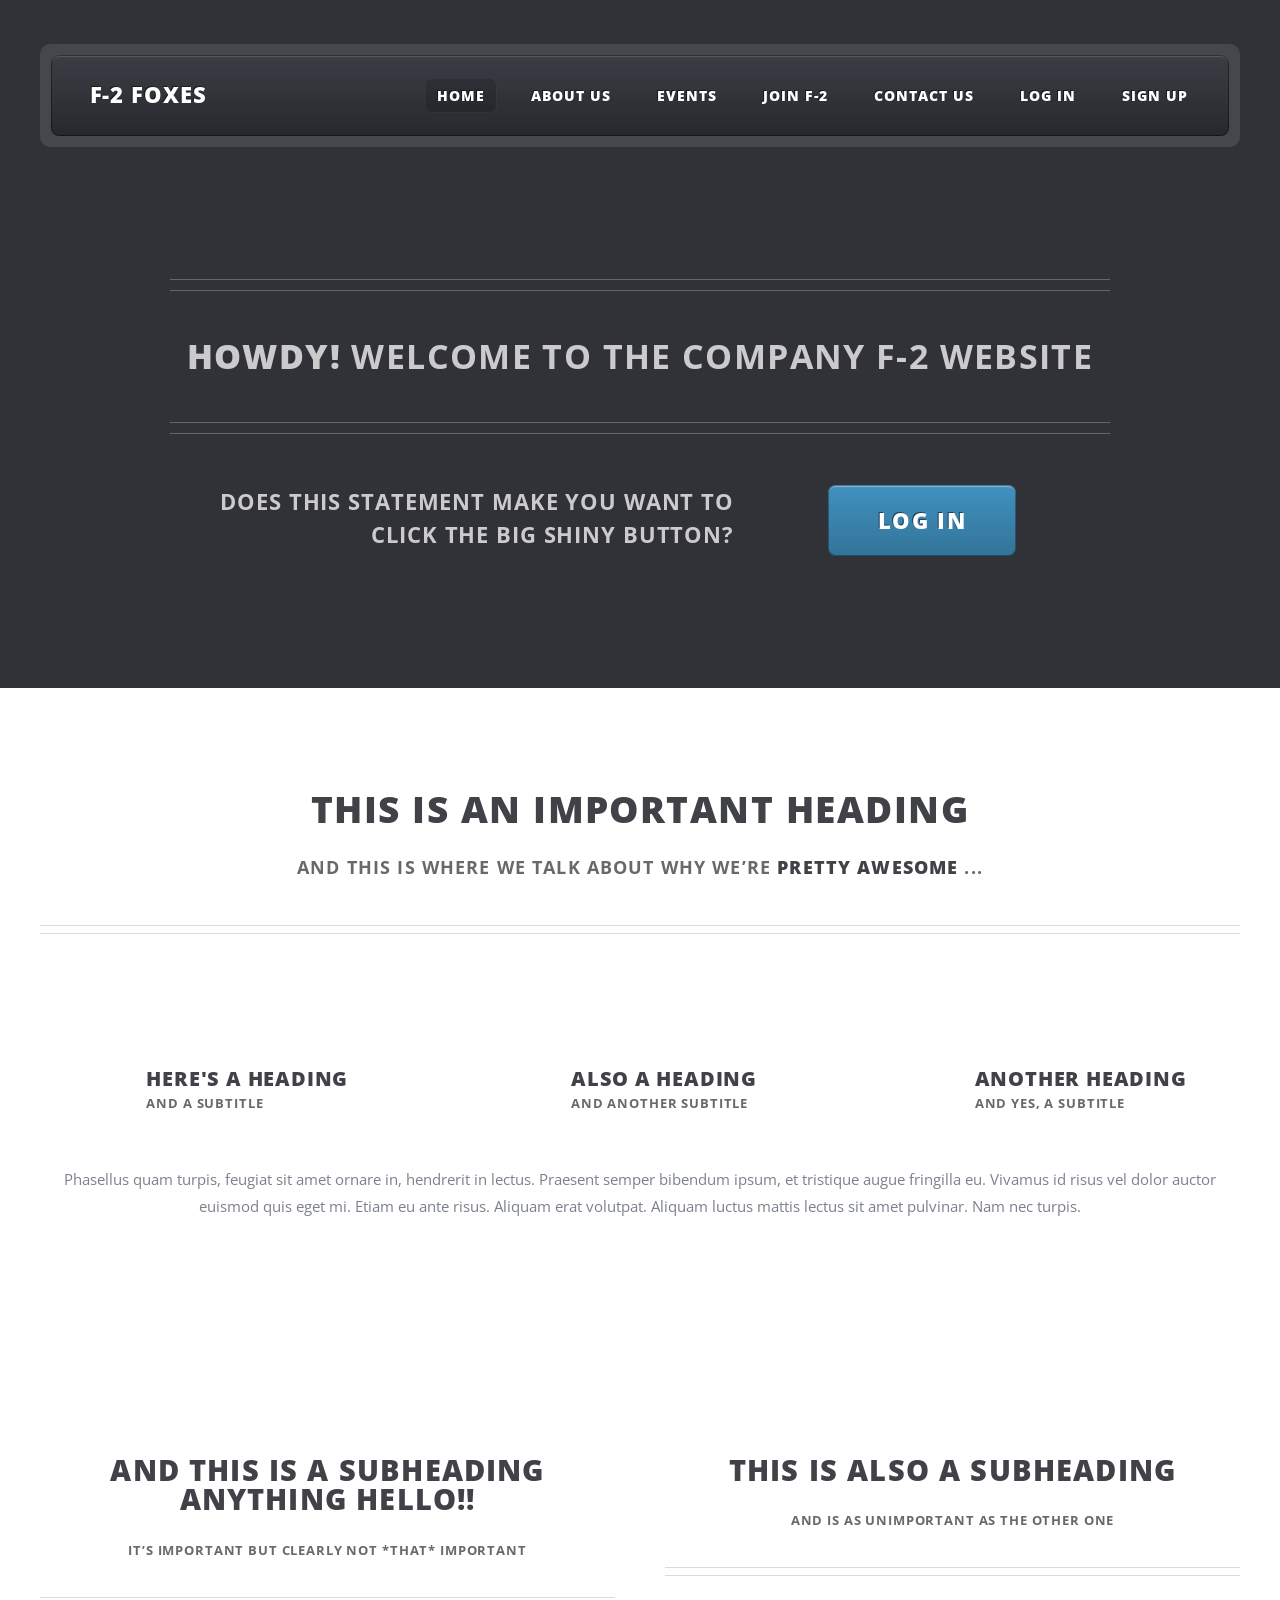
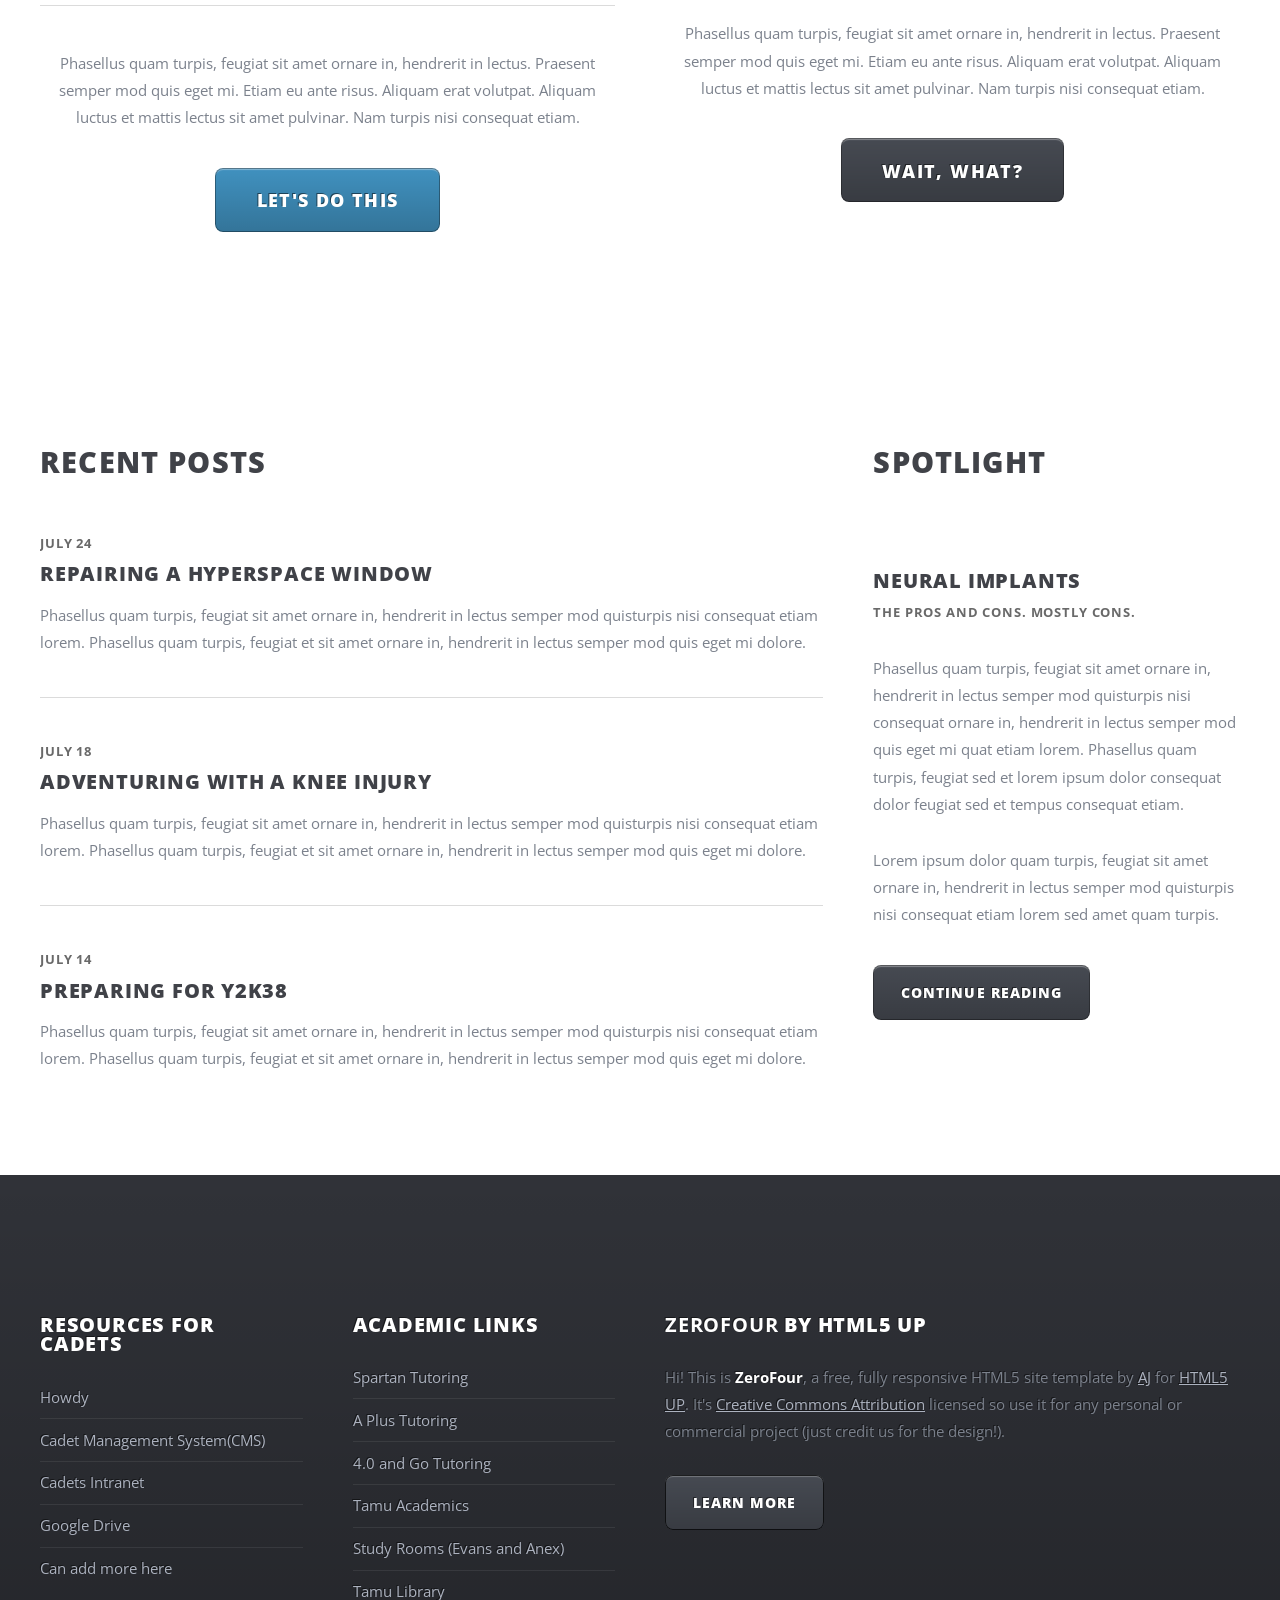
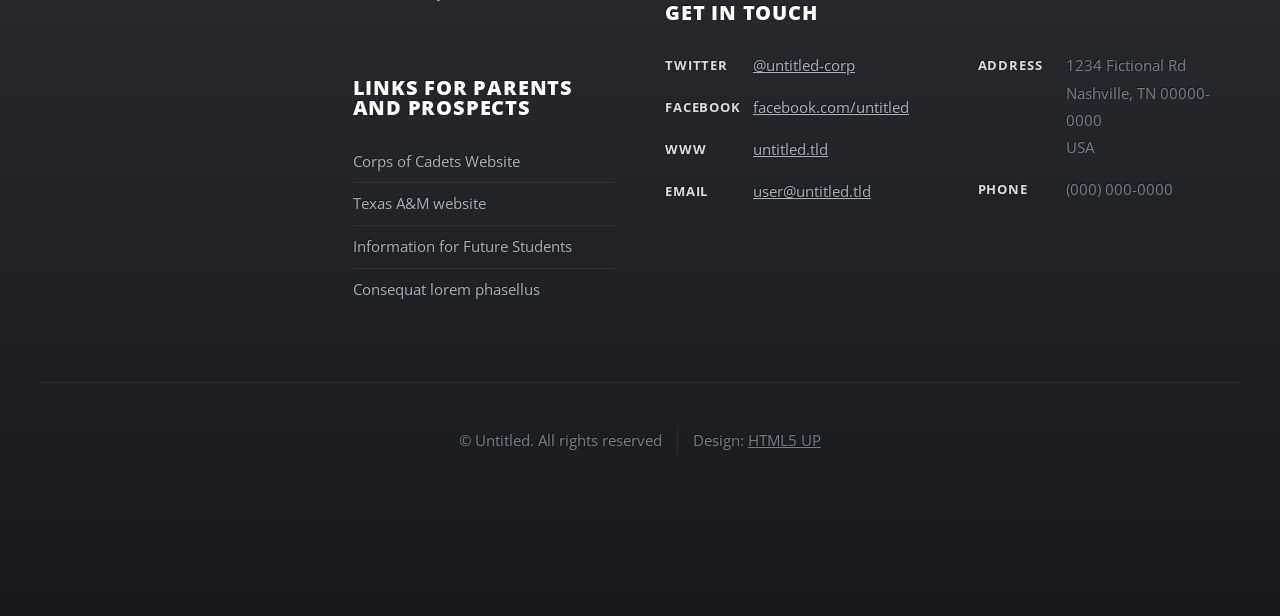
==== commit 329bd2d5: "updated the footer for the index file. Waiting to change the rest until it is completely the way we " ====
--- a/index.html
+++ b/index.html
@@ -6,7 +6,7 @@
 -->
 <html>
 	<head>
-		<title>events</title>
+		<title>F-2 Foxes</title>
 		<meta charset="utf-8" />
 		<meta name="viewport" content="width=device-width, initial-scale=1" />
 		<!--[if lte IE 8]><script src="assets/js/ie/html5shiv.js"></script><![endif]-->
@@ -14,10 +14,10 @@
 		<!--[if lte IE 8]><link rel="stylesheet" href="assets/css/ie8.css" /><![endif]-->
 		<!--[if lte IE 9]><link rel="stylesheet" href="assets/css/ie9.css" /><![endif]-->
 	</head>
-	<body class="no-sidebar">
+	<body class="homepage">
 		<div id="page-wrapper">
 
-			<!-- Header Wrapper -->
+			<!-- Header -->
 				<div id="header-wrapper">
 					<div class="container">
 
@@ -40,37 +40,197 @@
                                                 <li><a href="history.html">Contact Us</a></li>
                                                 <li><a href="login.html">Log In</a></li>
                                                 <li><a href="signup.html">Sign Up</a></li>
+												
+                                                
 											</ul>
 										</nav>
 
 								</div>
 							</header>
 
+						<!-- Banner -->
+							<div id="banner">
+								<h2><strong>Howdy!</strong> Welcome to the company F-2 website</h2>
+								<p>Does this statement make you want to click the big shiny button?</p>
+								<a href="#" class="button big icon fa-check-circle">Log In</a>
+							</div>
+
 					</div>
 				</div>
 
 			<!-- Main Wrapper -->
 				<div id="main-wrapper">
+					<div class="wrapper style1">
+						<div class="inner">
+
+							<!-- Feature 1 -->
+								<section class="container box feature1">
+									<div class="row">
+										<div class="12u">
+											<header class="first major">
+												<h2>This is an important heading</h2>
+												<p>And this is where we talk about why we’re <strong>pretty awesome</strong> ...</p>
+											</header>
+										</div>
+									</div>
+									<div class="row">
+										<div class="4u 12u(mobile)">
+											<section>
+												<a href="#" class="image featured"><img src="images/pic01.jpg" alt="" /></a>
+												<header class="second icon fa-user">
+													<h3>Here's a Heading</h3>
+													<p>And a subtitle</p>
+												</header>
+											</section>
+										</div>
+										<div class="4u 12u(mobile)">
+											<section>
+												<a href="#" class="image featured"><img src="images/pic02.jpg" alt="" /></a>
+												<header class="second icon fa-cog">
+													<h3>Also a Heading</h3>
+													<p>And another subtitle</p>
+												</header>
+											</section>
+										</div>
+										<div class="4u 12u(mobile)">
+											<section>
+												<a href="#" class="image featured"><img src="images/pic03.jpg" alt="" /></a>
+												<header class="second icon fa-bar-chart-o">
+													<h3>Another Heading</h3>
+													<p>And yes, a subtitle</p>
+												</header>
+											</section>
+										</div>
+									</div>
+									<div class="row">
+										<div class="12u">
+											<p>Phasellus quam turpis, feugiat sit amet ornare in, hendrerit in lectus. Praesent semper
+											bibendum ipsum, et tristique augue fringilla eu. Vivamus id risus vel dolor auctor euismod
+											quis eget mi. Etiam eu ante risus. Aliquam erat volutpat. Aliquam luctus mattis lectus sit
+											amet pulvinar. Nam nec turpis.</p>
+										</div>
+									</div>
+								</section>
+
+						</div>
+					</div>
 					<div class="wrapper style2">
 						<div class="inner">
-							<div class="container">
-								<div id="content">
-
-
-								</div>
-							</div>
-						</div>
+
+							<!-- Feature 2 -->
+								<section class="container box feature2">
+									<div class="row">
+										<div class="6u 12u(mobile)">
+											<section>
+												<header class="major">
+													<h2>And this is a subheading ANything hello!!</h2>
+													<p>It’s important but clearly not *that* important</p>
+												</header>
+												<p>Phasellus quam turpis, feugiat sit amet ornare in, hendrerit in lectus.
+												Praesent semper mod quis eget mi. Etiam eu ante risus. Aliquam erat volutpat.
+												Aliquam luctus et mattis lectus sit amet pulvinar. Nam turpis nisi
+												consequat etiam.</p>
+												<footer>
+													<a href="#" class="button medium icon fa-arrow-circle-right">Let's do this</a>
+												</footer>
+											</section>
+										</div>
+										<div class="6u 12u(mobile)">
+											<section>
+												<header class="major">
+													<h2>This is also a subheading</h2>
+													<p>And is as unimportant as the other one</p>
+												</header>
+												<p>Phasellus quam turpis, feugiat sit amet ornare in, hendrerit in lectus.
+												Praesent semper mod quis eget mi. Etiam eu ante risus. Aliquam erat volutpat.
+												Aliquam luctus et mattis lectus sit amet pulvinar. Nam turpis nisi
+												consequat etiam.</p>
+												<footer>
+													<a href="#" class="button medium alt icon fa-info-circle">Wait, what?</a>
+												</footer>
+											</section>
+										</div>
+									</div>
+								</section>
+
+							</div>
 					</div>
 					<div class="wrapper style3">
 						<div class="inner">
 							<div class="container">
 								<div class="row">
 									<div class="8u 12u(mobile)">
-									</div>
-                                    <h1> Description of the past of fox company</h1>
-                                    <p> Include some nice pictures of the crest and some current pictures</p>
+
+										<!-- Article list -->
+											<section class="box article-list">
+												<h2 class="icon fa-file-text-o">Recent Posts</h2>
+
+												<!-- Excerpt -->
+													<article class="box excerpt">
+														<a href="#" class="image left"><img src="images/pic04.jpg" alt="" /></a>
+														<div>
+															<header>
+																<span class="date">July 24</span>
+																<h3><a href="#">Repairing a hyperspace window</a></h3>
+															</header>
+															<p>Phasellus quam turpis, feugiat sit amet ornare in, hendrerit in lectus
+															semper mod quisturpis nisi consequat etiam lorem. Phasellus quam turpis,
+															feugiat et sit amet ornare in, hendrerit in lectus semper mod quis eget mi dolore.</p>
+														</div>
+													</article>
+
+												<!-- Excerpt -->
+													<article class="box excerpt">
+														<a href="#" class="image left"><img src="images/pic05.jpg" alt="" /></a>
+														<div>
+															<header>
+																<span class="date">July 18</span>
+																<h3><a href="#">Adventuring with a knee injury</a></h3>
+															</header>
+															<p>Phasellus quam turpis, feugiat sit amet ornare in, hendrerit in lectus
+															semper mod quisturpis nisi consequat etiam lorem. Phasellus quam turpis,
+															feugiat et sit amet ornare in, hendrerit in lectus semper mod quis eget mi dolore.</p>
+														</div>
+													</article>
+
+												<!-- Excerpt -->
+													<article class="box excerpt">
+														<a href="#" class="image left"><img src="images/pic06.jpg" alt="" /></a>
+														<div>
+															<header>
+																<span class="date">July 14</span>
+																<h3><a href="#">Preparing for Y2K38</a></h3>
+															</header>
+															<p>Phasellus quam turpis, feugiat sit amet ornare in, hendrerit in lectus
+															semper mod quisturpis nisi consequat etiam lorem. Phasellus quam turpis,
+															feugiat et sit amet ornare in, hendrerit in lectus semper mod quis eget mi dolore.</p>
+														</div>
+													</article>
+
+											</section>
+									</div>
 									<div class="4u 12u(mobile)">
 
+										<!-- Spotlight -->
+											<section class="box spotlight">
+												<h2 class="icon fa-file-text-o">Spotlight</h2>
+												<article>
+													<a href="#" class="image featured"><img src="images/pic07.jpg" alt=""></a>
+													<header>
+														<h3><a href="#">Neural Implants</a></h3>
+														<p>The pros and cons. Mostly cons.</p>
+													</header>
+													<p>Phasellus quam turpis, feugiat sit amet ornare in, hendrerit in lectus semper mod
+													quisturpis nisi consequat ornare in, hendrerit in lectus semper mod quis eget mi quat etiam
+													lorem. Phasellus quam turpis, feugiat sed et lorem ipsum dolor consequat dolor feugiat sed
+													et tempus consequat etiam.</p>
+													<p>Lorem ipsum dolor quam turpis, feugiat sit amet ornare in, hendrerit in lectus semper
+													mod quisturpis nisi consequat etiam lorem sed amet quam turpis.</p>
+													<footer>
+														<a href="#" class="button alt icon fa-file-o">Continue Reading</a>
+													</footer>
+												</article>
+											</section>
 
 									</div>
 								</div>
@@ -119,7 +279,7 @@
 										<ul class="divided">
 											<li><a href="http://corps.tamu.edu/">Corps of Cadets Website</a></li>
 											<li><a href="http://www.tamu.edu/">Texas A&M website</a></li>
-											<li><a href="#">Semper quisturpis nisi</a></li>
+											<li><a href="http://www.tamu.edu/future-students/index.html">Information for Future Students</a></li>
 											<li><a href="#">Consequat lorem phasellus</a></li>
 										</ul>
 									</section>
@@ -148,7 +308,7 @@
 														<dt>Twitter</dt>
 														<dd><a href="#">@untitled-corp</a></dd>
 														<dt>Facebook</dt>
-														<dd><a href="#">facebook.com/untitled</a></dd>
+														<dd><a href="https://www.facebook.com/TexasAmCorpsOfCadetsCompanyF2Foxes">facebook.com/untitled</a></dd>
 														<dt>WWW</dt>
 														<dd><a href="#">untitled.tld</a></dd>
 														<dt>Email</dt>
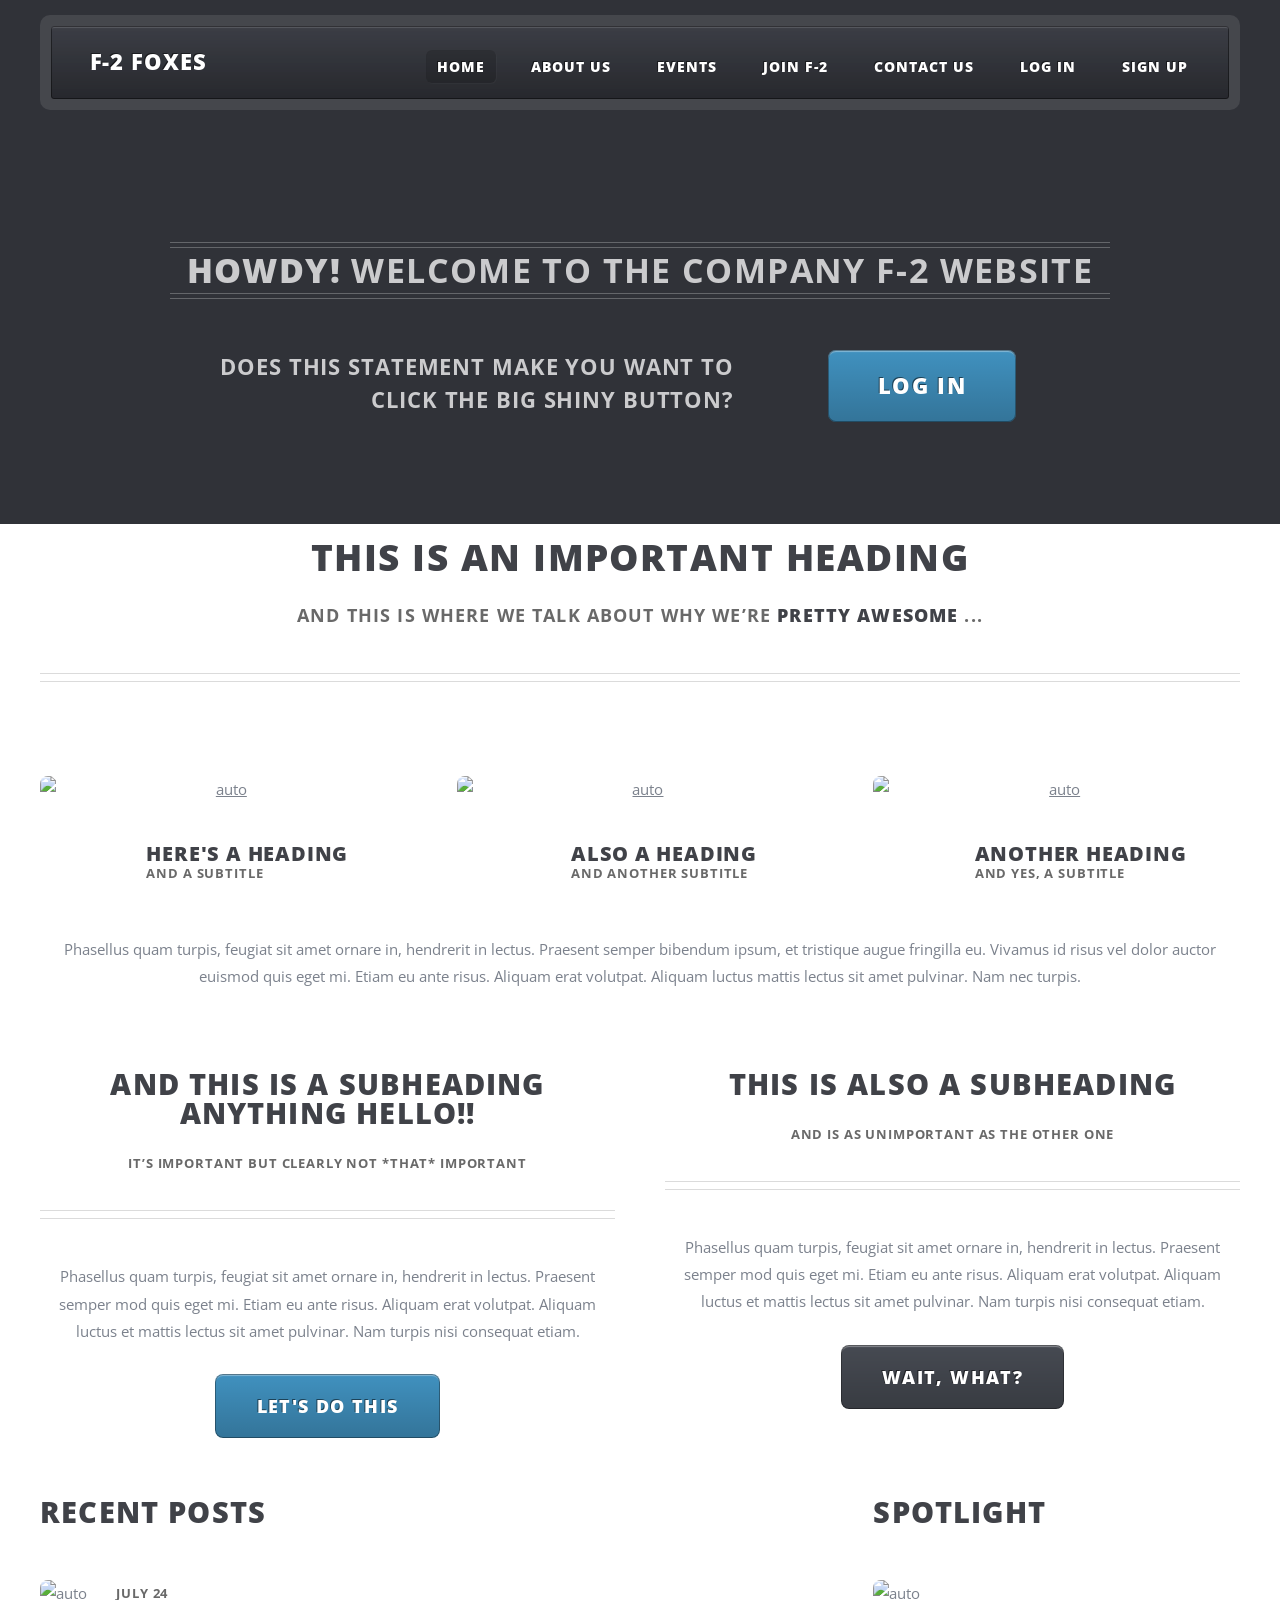
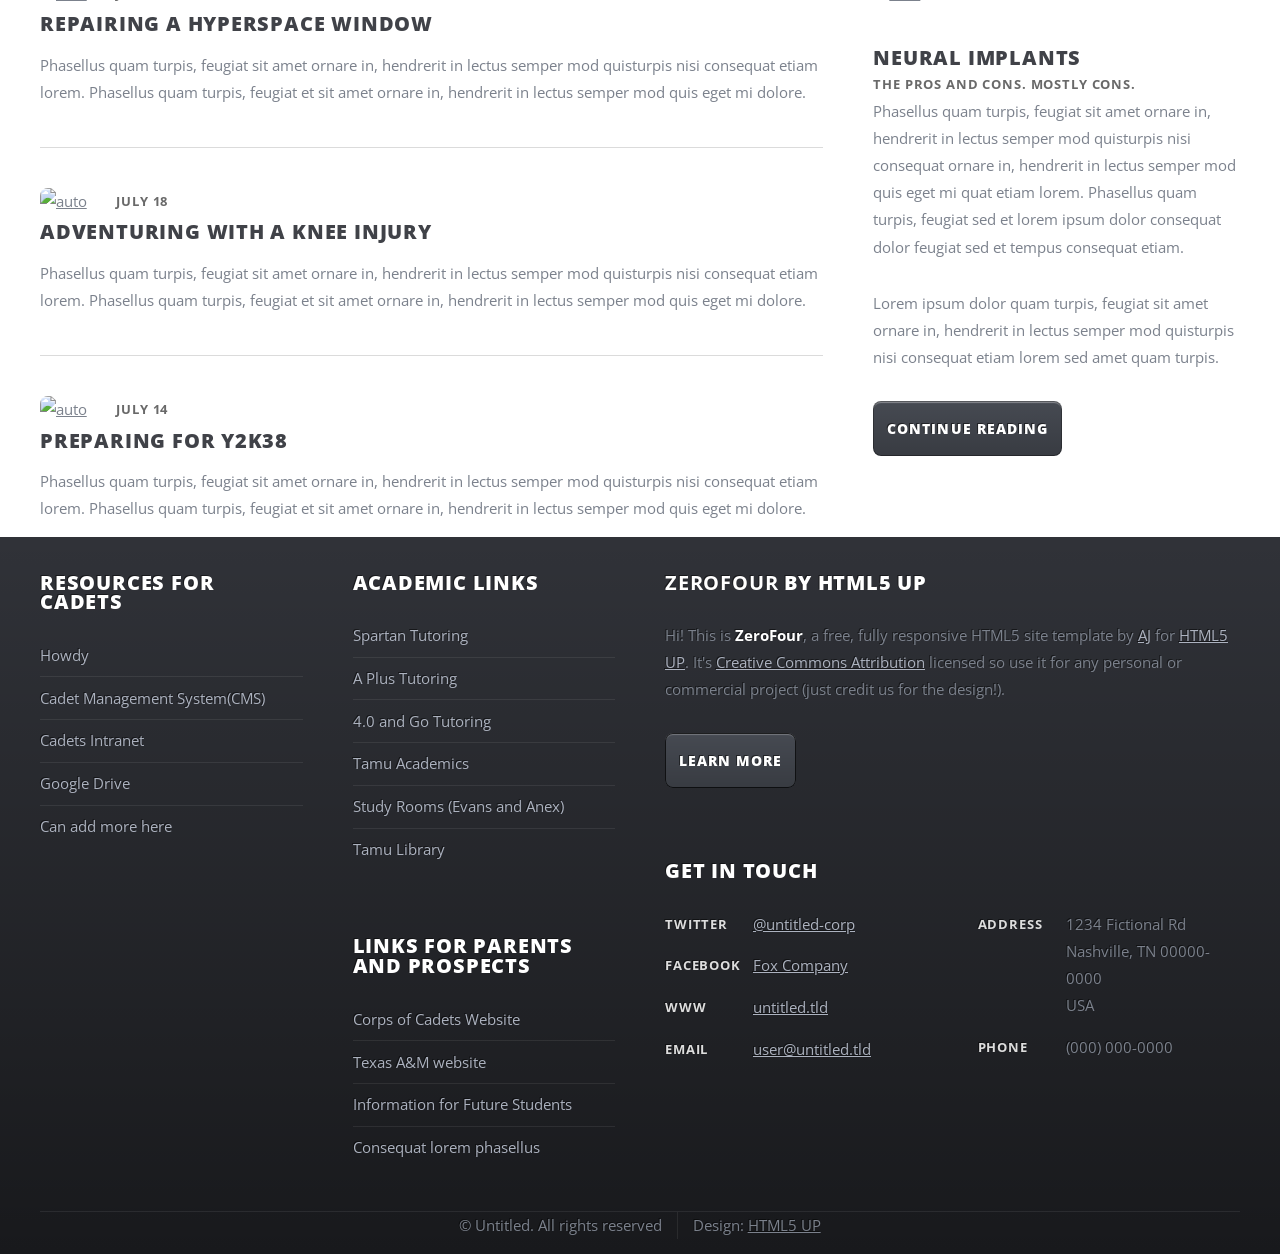
==== commit 98164645: "added a few more links to index file and also attempted to shrink the spacing of the page margins, t" ====
--- a/index.html
+++ b/index.html
@@ -76,7 +76,7 @@
 									<div class="row">
 										<div class="4u 12u(mobile)">
 											<section>
-												<a href="#" class="image featured"><img src="images/pic01.jpg" alt="" /></a>
+												<a href="#" class="image featured"><img src="images/pic01.jpg" alt="auto" /></a>
 												<header class="second icon fa-user">
 													<h3>Here's a Heading</h3>
 													<p>And a subtitle</p>
@@ -85,7 +85,7 @@
 										</div>
 										<div class="4u 12u(mobile)">
 											<section>
-												<a href="#" class="image featured"><img src="images/pic02.jpg" alt="" /></a>
+												<a href="#" class="image featured"><img src="images/pic02.jpg" alt="auto" /></a>
 												<header class="second icon fa-cog">
 													<h3>Also a Heading</h3>
 													<p>And another subtitle</p>
@@ -94,7 +94,7 @@
 										</div>
 										<div class="4u 12u(mobile)">
 											<section>
-												<a href="#" class="image featured"><img src="images/pic03.jpg" alt="" /></a>
+												<a href="#" class="image featured"><img src="images/pic03.jpg" alt="auto" /></a>
 												<header class="second icon fa-bar-chart-o">
 													<h3>Another Heading</h3>
 													<p>And yes, a subtitle</p>
@@ -167,7 +167,7 @@
 
 												<!-- Excerpt -->
 													<article class="box excerpt">
-														<a href="#" class="image left"><img src="images/pic04.jpg" alt="" /></a>
+														<a href="#" class="image left"><img src="images/pic04.jpg" alt="auto" /></a>
 														<div>
 															<header>
 																<span class="date">July 24</span>
@@ -181,7 +181,7 @@
 
 												<!-- Excerpt -->
 													<article class="box excerpt">
-														<a href="#" class="image left"><img src="images/pic05.jpg" alt="" /></a>
+														<a href="#" class="image left"><img src="images/pic05.jpg" alt="auto" /></a>
 														<div>
 															<header>
 																<span class="date">July 18</span>
@@ -195,7 +195,7 @@
 
 												<!-- Excerpt -->
 													<article class="box excerpt">
-														<a href="#" class="image left"><img src="images/pic06.jpg" alt="" /></a>
+														<a href="#" class="image left"><img src="images/pic06.jpg" alt="auto" /></a>
 														<div>
 															<header>
 																<span class="date">July 14</span>
@@ -215,7 +215,7 @@
 											<section class="box spotlight">
 												<h2 class="icon fa-file-text-o">Spotlight</h2>
 												<article>
-													<a href="#" class="image featured"><img src="images/pic07.jpg" alt=""></a>
+													<a href="#" class="image featured"><img src="images/pic07.jpg" alt="auto"></a>
 													<header>
 														<h3><a href="#">Neural Implants</a></h3>
 														<p>The pros and cons. Mostly cons.</p>
@@ -308,7 +308,7 @@
 														<dt>Twitter</dt>
 														<dd><a href="#">@untitled-corp</a></dd>
 														<dt>Facebook</dt>
-														<dd><a href="https://www.facebook.com/TexasAmCorpsOfCadetsCompanyF2Foxes">facebook.com/untitled</a></dd>
+														<dd><a href="https://www.facebook.com/TexasAmCorpsOfCadetsCompanyF2Foxes">Fox Company</a></dd>
 														<dt>WWW</dt>
 														<dd><a href="#">untitled.tld</a></dd>
 														<dt>Email</dt>
--- a/assets/css/main.css
+++ b/assets/css/main.css
@@ -62,6 +62,7 @@
 	.container {
 		margin-left: auto;
 		margin-right: auto;
+        max-width:1200px;  
 	}
 
 	.container.\31 25\25 {
@@ -1206,11 +1207,11 @@
 	}
 
 	header {
-		margin: 0 0 2em 0;
+		margin: 0 0 0 0;
 	}
 
 		header h2, header h3 {
-			margin: 0 0 0.25em 0;
+			margin: 0 0 0 0;
 		}
 
 		header p {
@@ -1229,7 +1230,7 @@
 			}
 
 	footer {
-		margin: 2.5em 0 0 0;
+		margin: 0 0 0 0;
 	}
 
 	header.major {
@@ -1431,7 +1432,7 @@
 		font-weight: 800;
 		font-size: 0.95em;
 		letter-spacing: 0.075em;
-		padding: 1em 2em;
+		padding: 1em 1em;
 		outline: 0;
 		border: 0;
 		white-space: nowrap;
@@ -1669,6 +1670,7 @@
 
 	#banner {
 		text-align: center;
+        margin: 0;
 	}
 
 		#banner h2 {
@@ -1680,7 +1682,7 @@
 			font-size: 2.35em;
 			font-weight: 700;
 			line-height: 1.3em;
-			margin: 0 0 1.5em 0;
+			/*margin: 0 0 1.5em 0;*/
 		}
 
 			#banner h2 strong {
@@ -1694,7 +1696,7 @@
 				border-top: solid 1px;
 				border-color: #888;
 				border-color: rgba(255, 255, 255, 0.25);
-				margin: 10px 0 1.25em 0;
+				margin: 4px 0 0 0;
 			}
 
 			#banner h2:after {
@@ -1703,7 +1705,7 @@
 				border-bottom: solid 1px;
 				border-color: #888;
 				border-color: rgba(255, 255, 255, 0.25);
-				margin: 1.25em 0 10px 0;
+				margin: 0 0 4px 0;
 			}
 
 		#banner p {
@@ -1735,7 +1737,7 @@
 		background-image: linear-gradient(top, rgba(0, 0, 0, 0), rgba(0, 0, 0, 0.5)), url("images/bg03.png"), url("images/bg02.png");
 		position: relative;
 		background-repeat: repeat-x, no-repeat, repeat;
-		background-size: 100% 100%, 100% 15em, auto auto;
+		background-size: 100% 100%, 100% 13em, auto auto;
 		background-position: top left, top center, top left;
 	}
 
@@ -1818,8 +1820,8 @@
 		border-color: #444;
 		border-color: rgba(255, 255, 255, 0.075);
 		text-align: center;
-		margin-top: 2em;
-		padding: 3em 0 4em 0;
+		margin-top: 0;
+		padding: 0 0 0 0;
 		color: inherit;
 	}
 
@@ -1847,15 +1849,15 @@
 		/* Wrappers */
 
 			#header-wrapper {
-				padding: 3em 0;
+				padding: 1em 0;
 			}
 
 			.wrapper {
-				padding: 7em 0 7em 0;
+				padding: 1em 0 1em 0;
 			}
 
 			#footer-wrapper {
-				padding: 7em 0 7em 0;
+				padding: 1em 0 1em 0;
 			}
 
 		/* Header */
@@ -1873,10 +1875,10 @@
 					background-image: -ms-linear-gradient(top, rgba(0, 0, 0, 0), rgba(0, 0, 0, 0.35)), url("images/bg02.png");
 					background-image: linear-gradient(top, rgba(0, 0, 0, 0), rgba(0, 0, 0, 0.35)), url("images/bg02.png");
 					position: relative;
-					height: 5.5em;
+					height: 5em;
 					background-color: #3B3E45;
 					background-color: rgba(59, 62, 69, 0.9);
-					border-radius: 8px;
+					border-radius: 3px;
 					box-shadow: inset 0px 0px 0px 1px rgba(0, 0, 0, 0.45), inset 0px 2px 1px 0px rgba(255, 255, 255, 0.15);
 					text-shadow: -1px -1px 0 rgba(0, 0, 0, 0.5);
 				}
@@ -2014,18 +2016,18 @@
 			}
 
 			#footer-wrapper {
-				padding: 4.5em 0 4.5em 0;
+				padding: 1em 0 1em 0;
 			}
 
 			.wrapper {
-				padding: 4.5em 0 4.5em 0;
+				padding: 1em 0 0.5em 0;
 			}
 
 		/* Banner */
 
 			#banner {
 				width: 940px;
-				padding: 3em 0 0 0;
+				padding: 1em 0 0 0;
 			}
 
 				#banner h2 {
@@ -2321,7 +2323,7 @@
 
 			.homepage #header-wrapper,
 			#main-wrapper {
-				padding-top: 44px;
+				padding-top: 0px;
 			}
 
 			.homepage #main-wrapper {
@@ -2329,11 +2331,11 @@
 			}
 
 			#footer-wrapper {
-				padding: 2em 20px 0 20px;
+				padding: 0.2em 15px 0 15px;
 			}
 
 			.wrapper {
-				padding: 3em 20px 1em 20px;
+				padding: 0.2em 20px .2em 20px;
 			}
 
 		/* Header */
@@ -2345,7 +2347,7 @@
 		/* Banner */
 
 			#banner {
-				padding: 40px 20px 40px 20px;
+				padding: 40px 20px 10px 20px;
 			}
 
 				#banner h2 {
